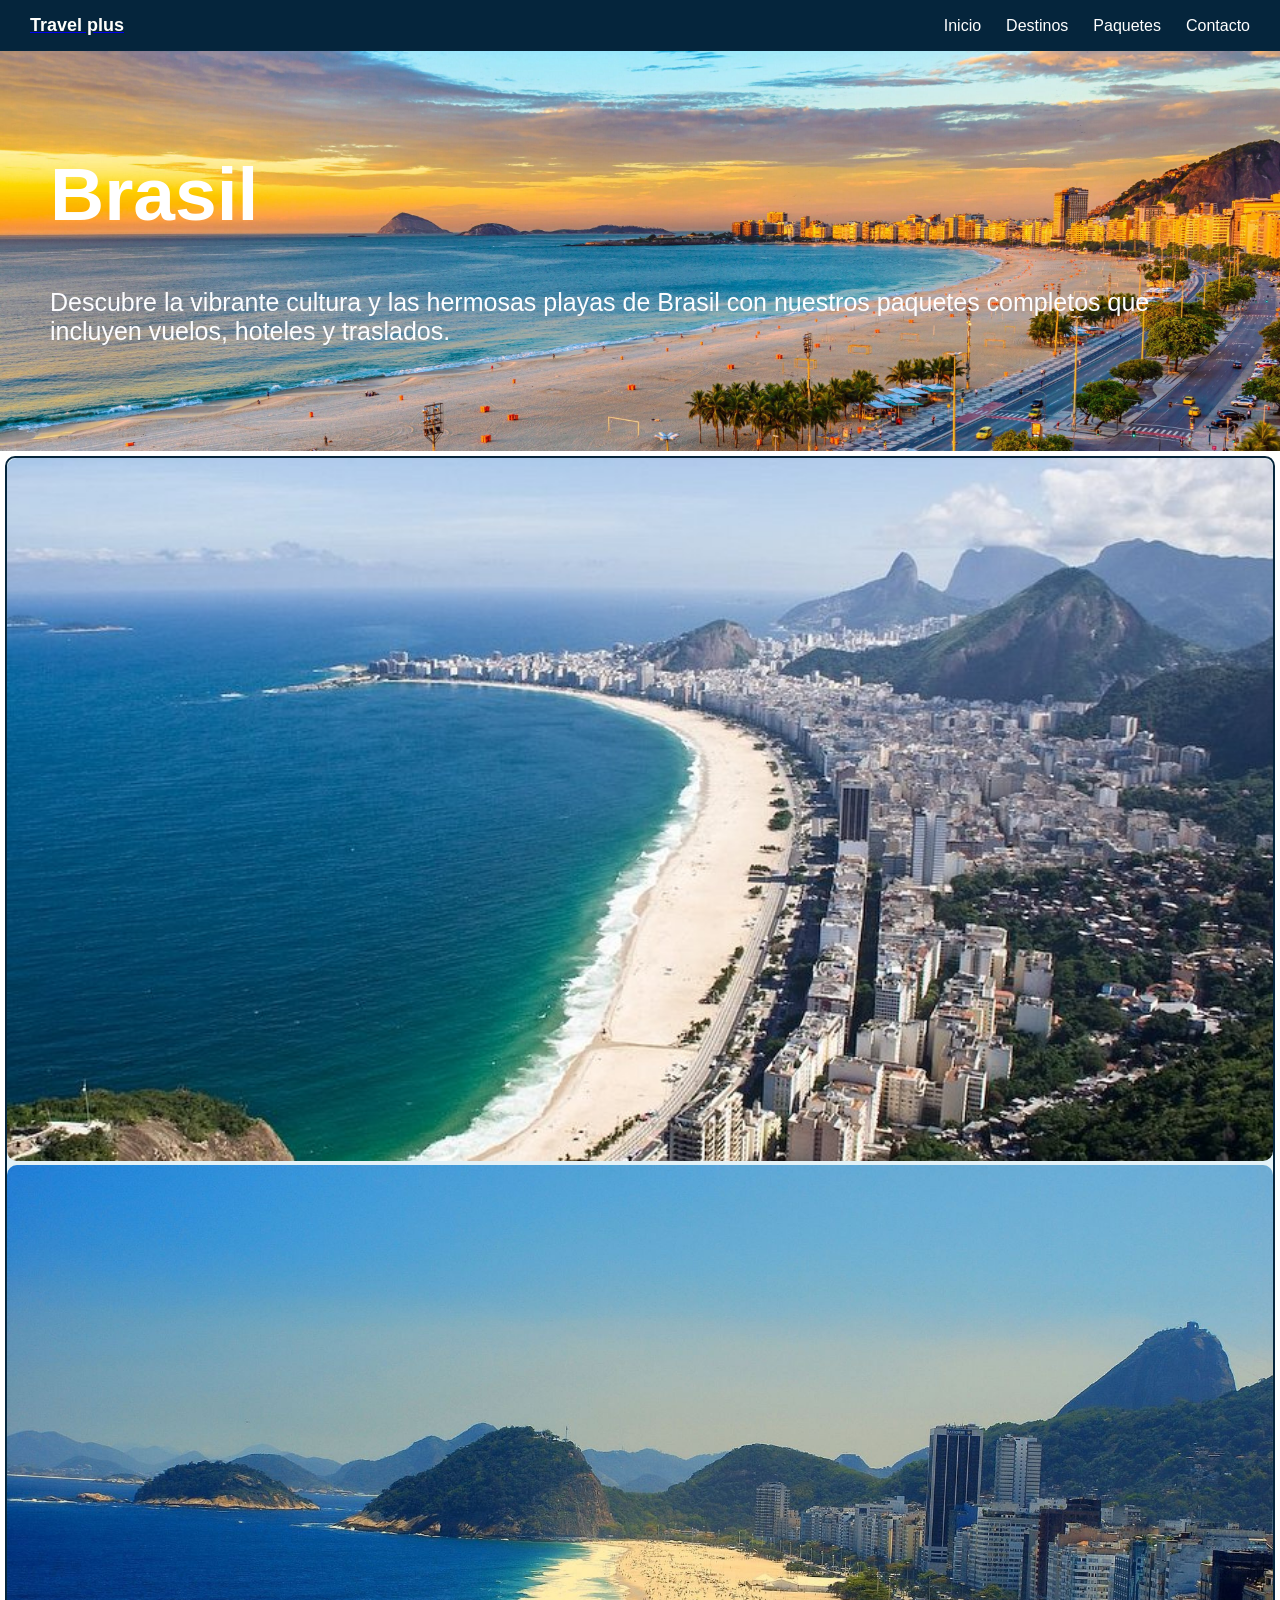
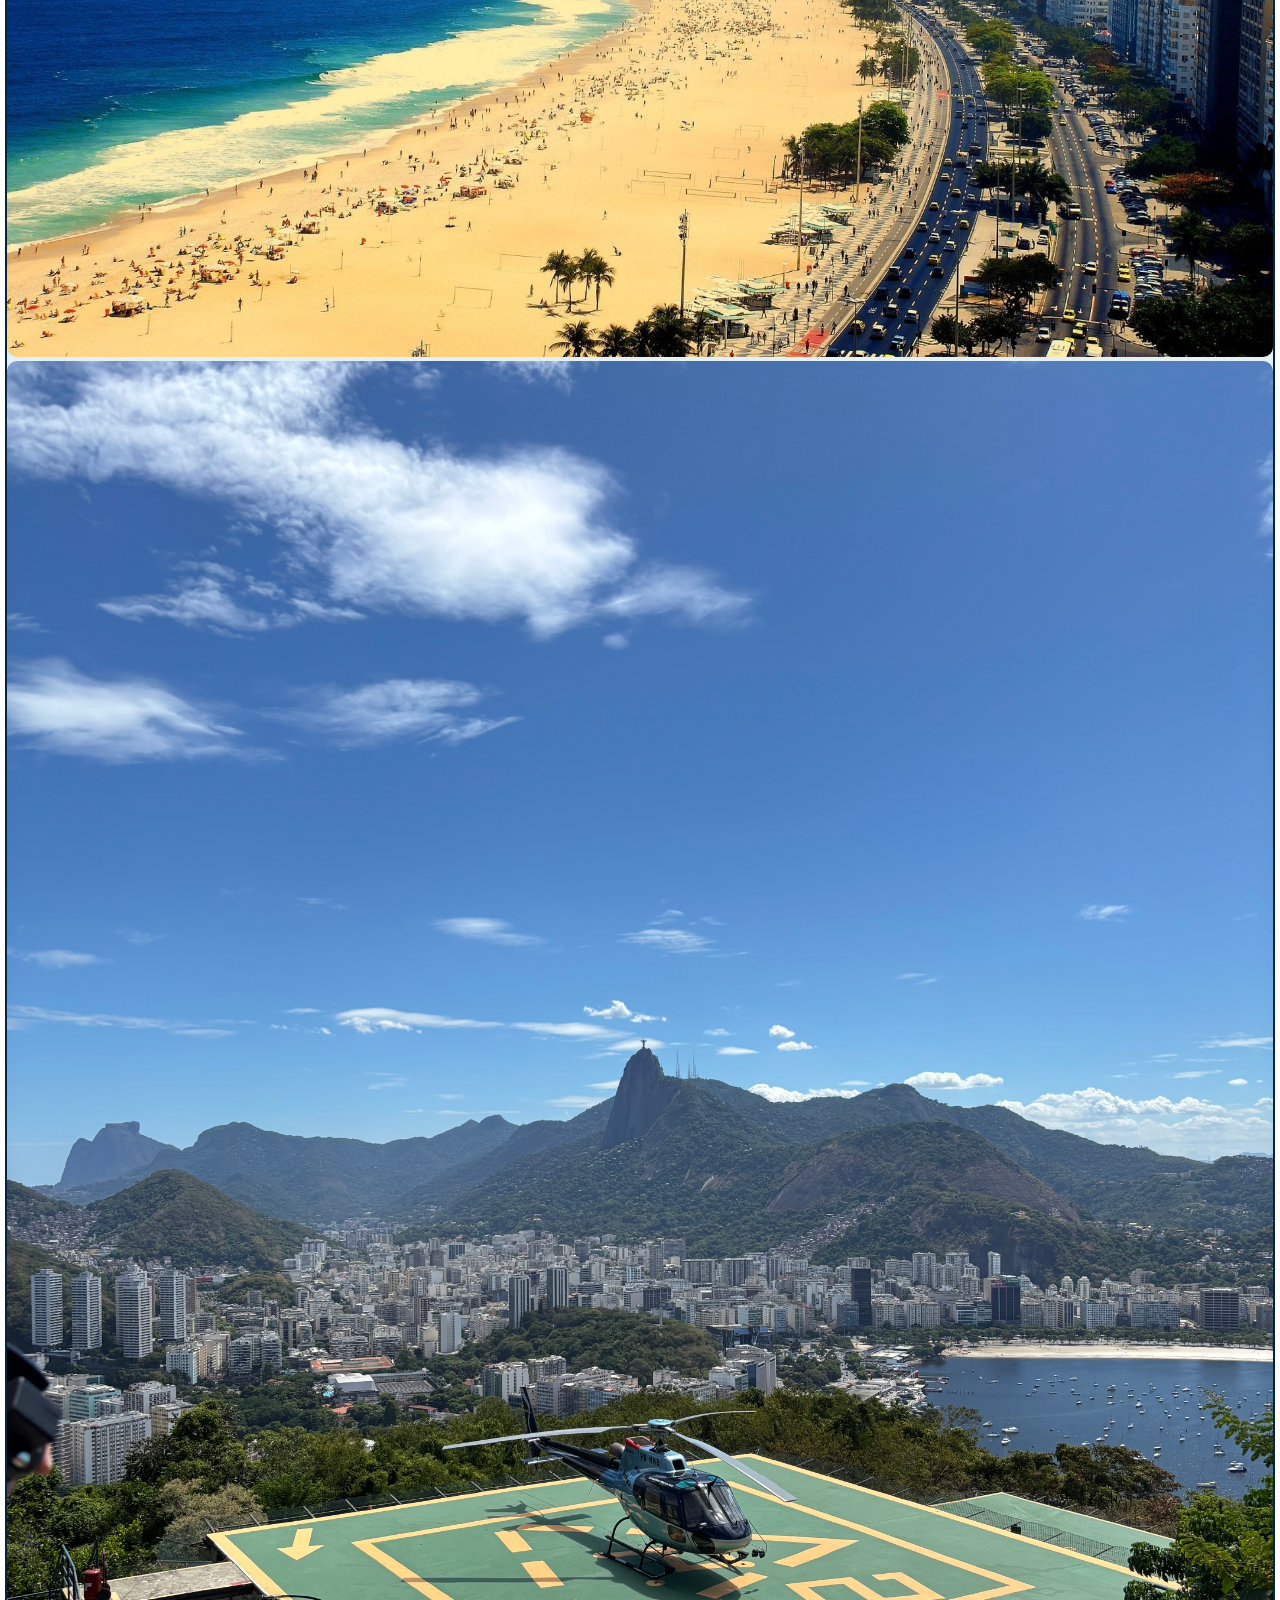
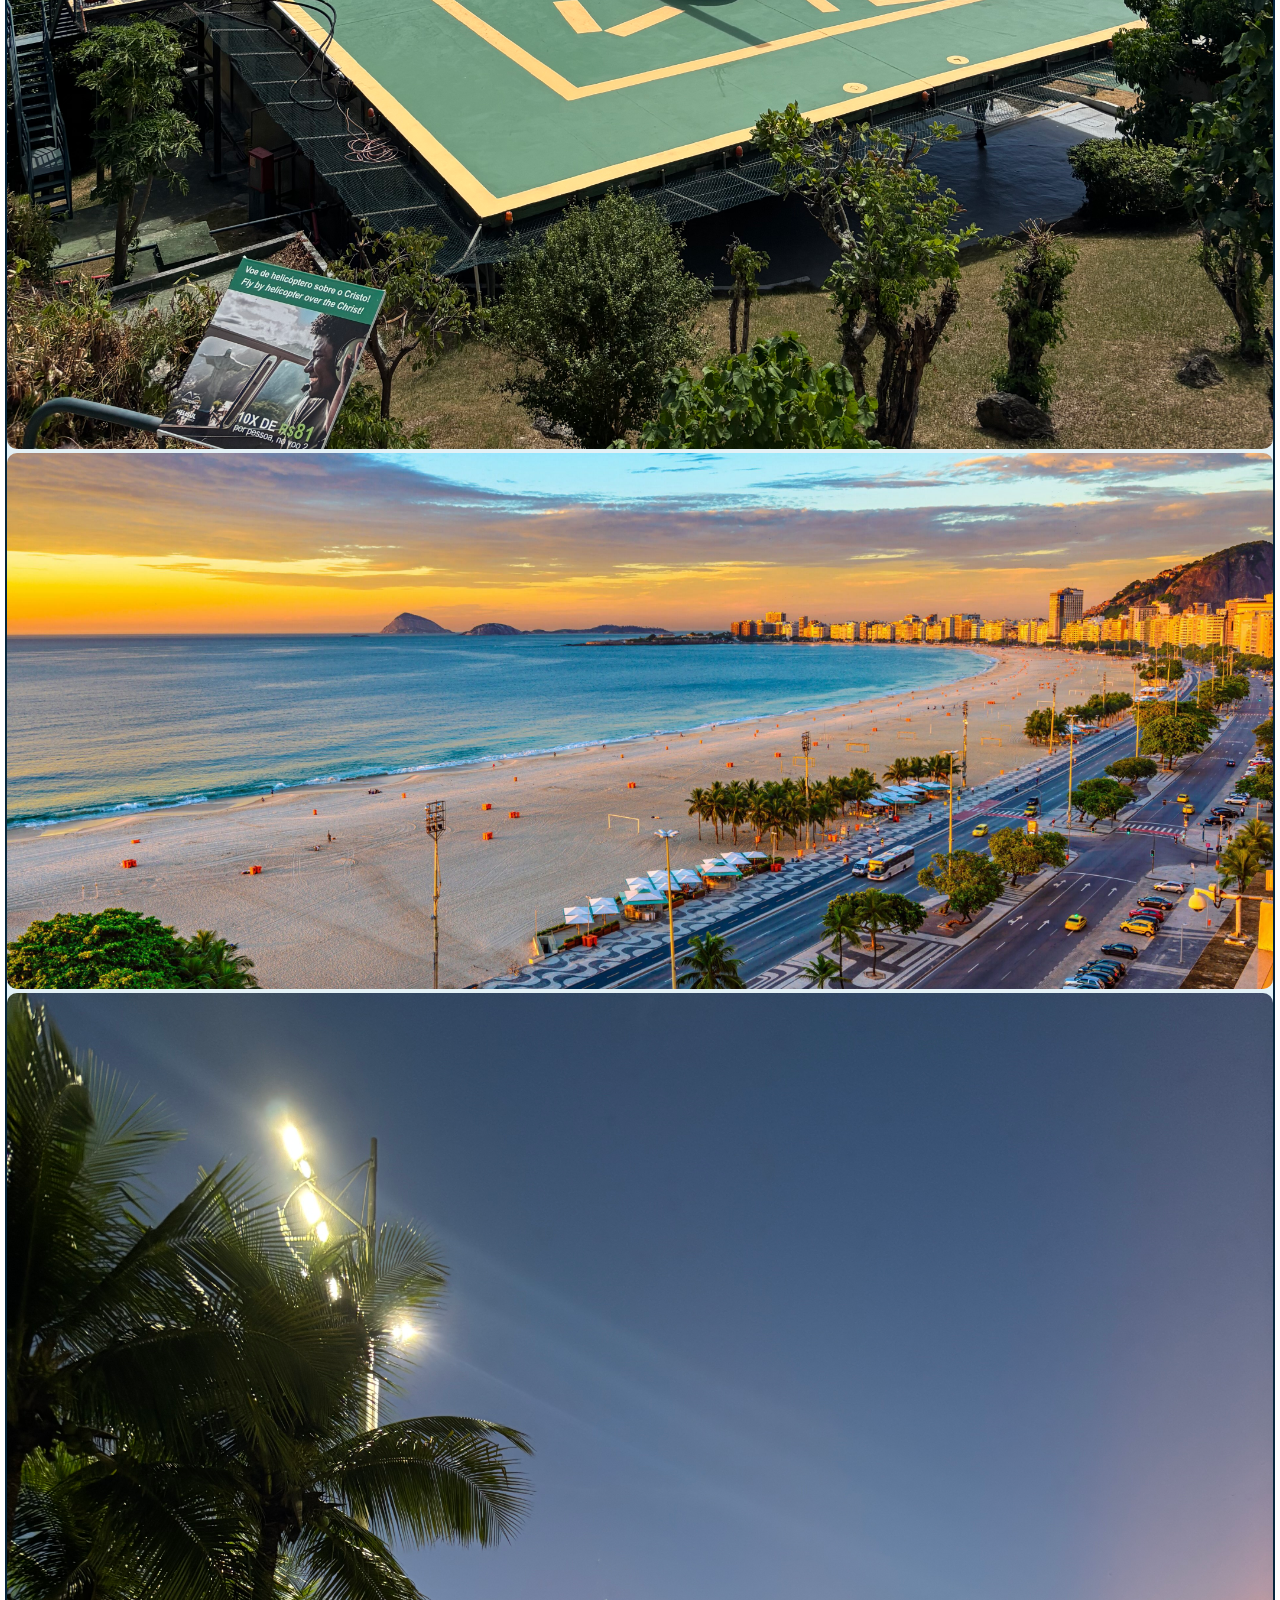
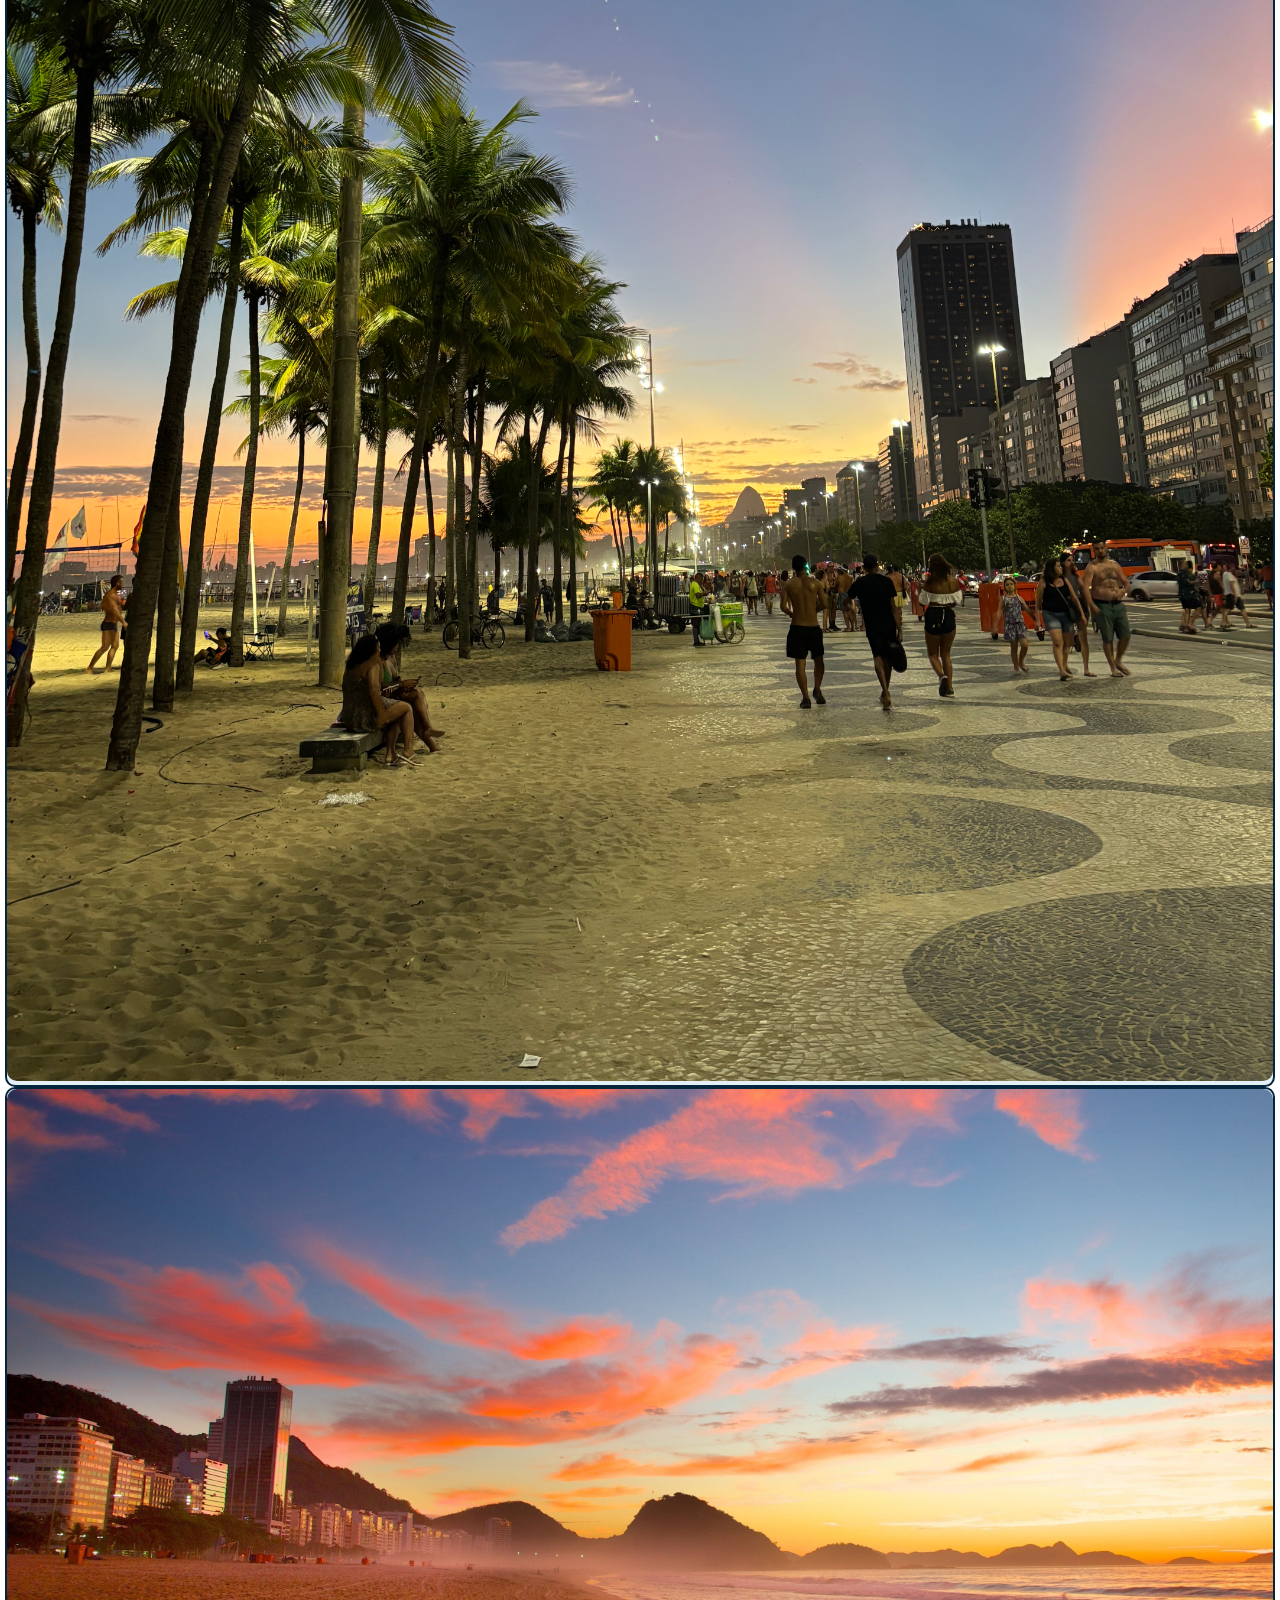
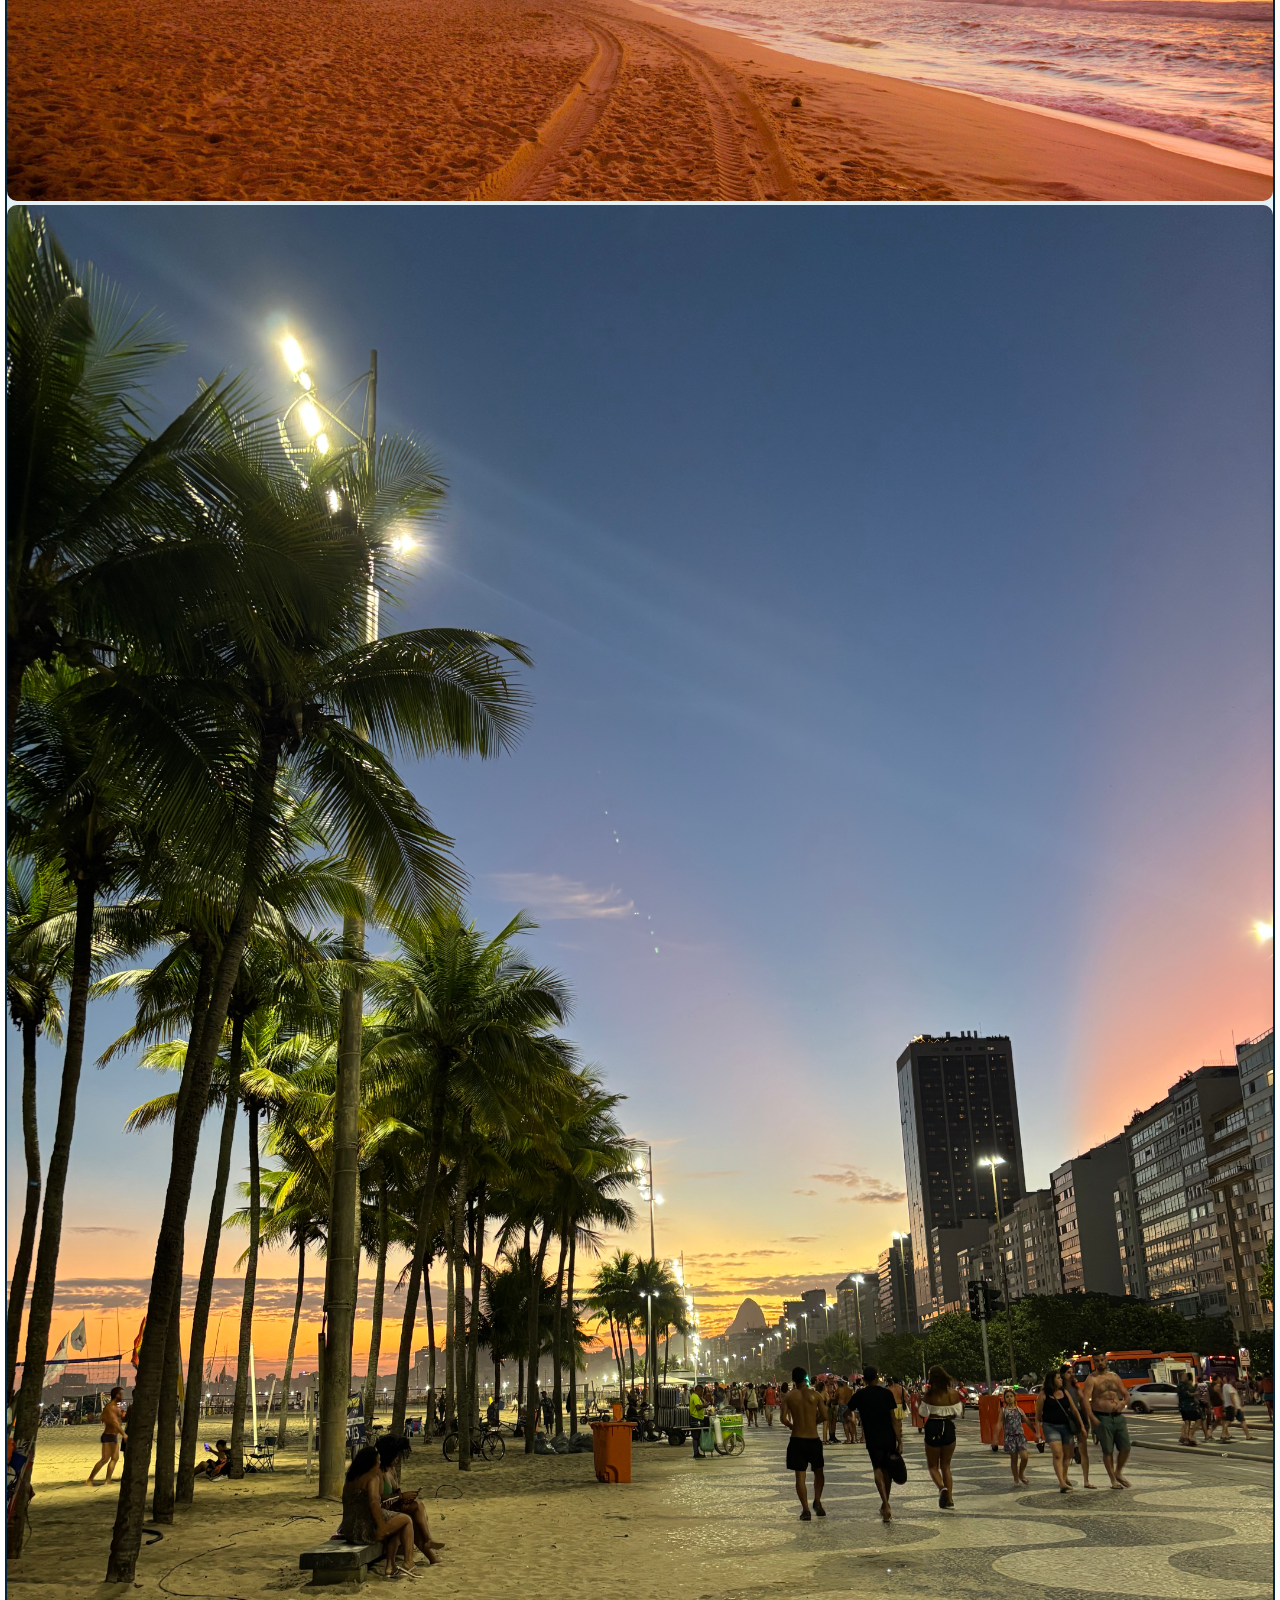
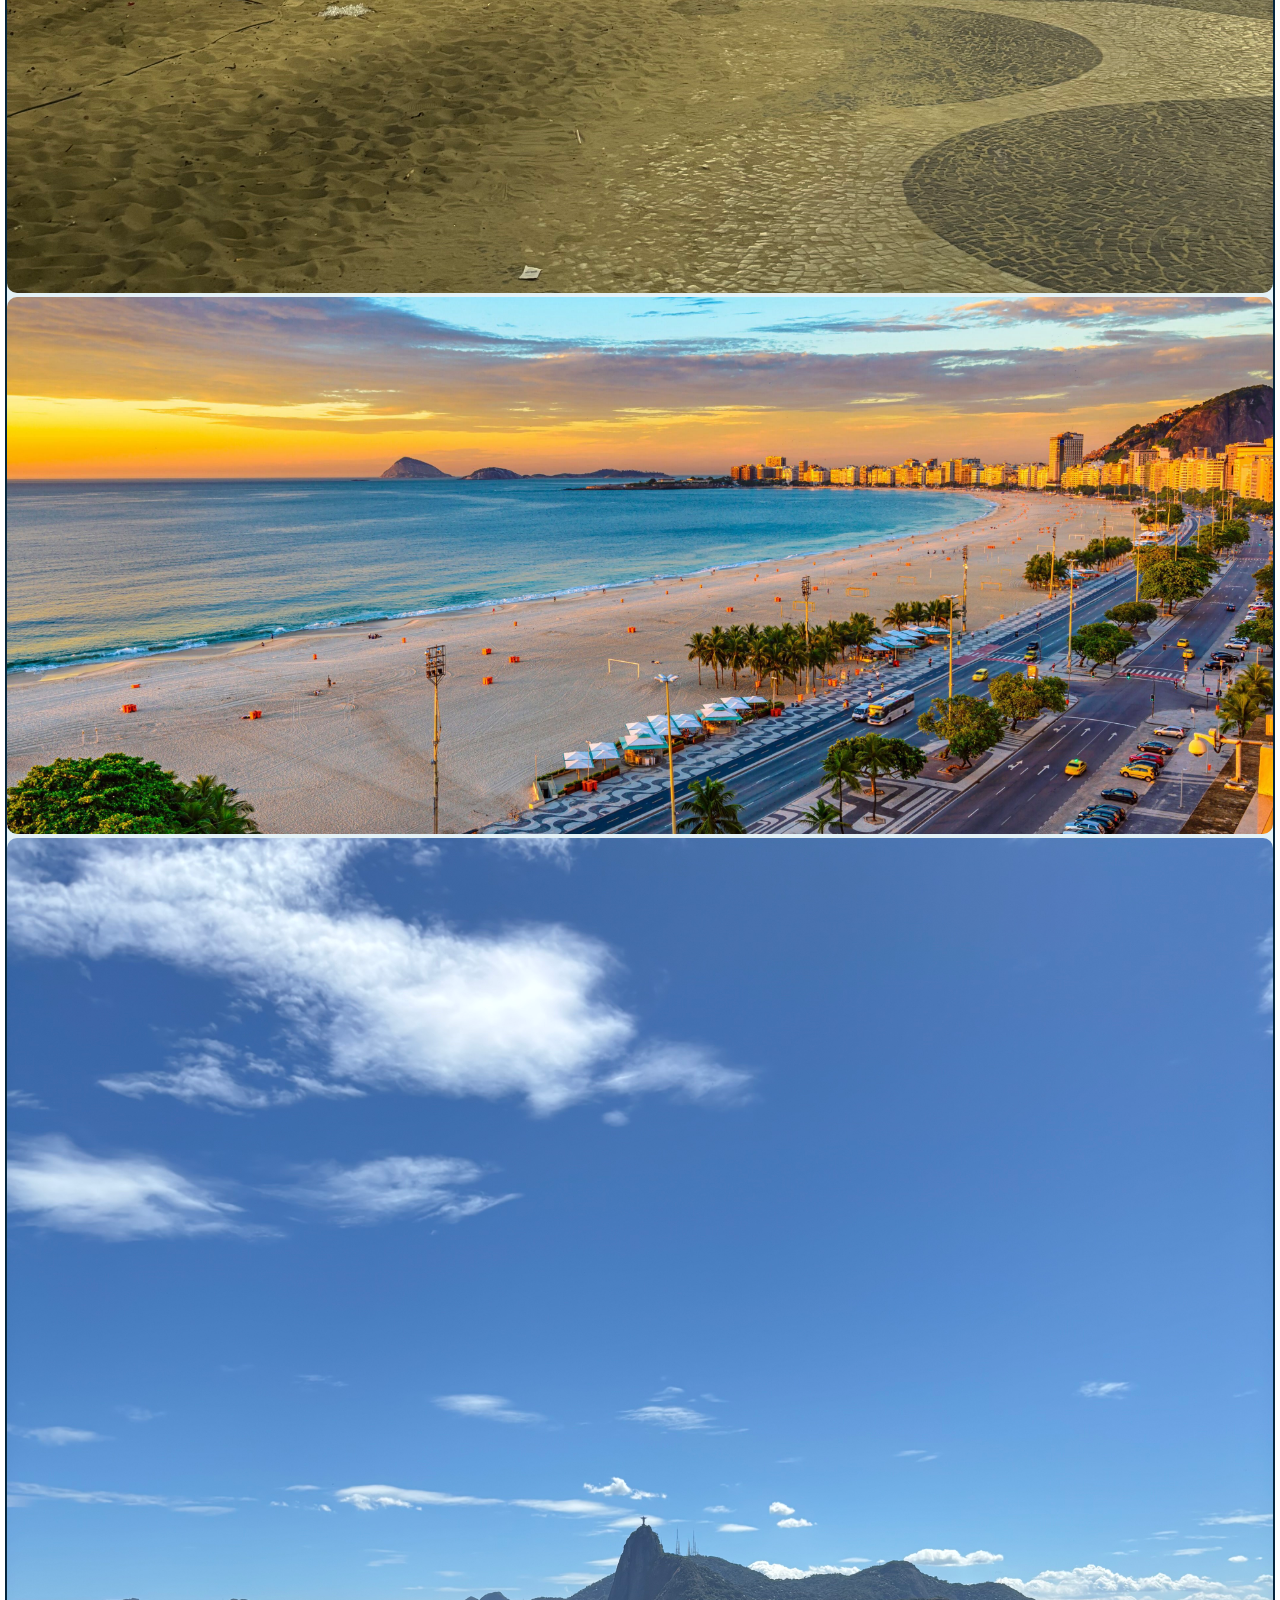
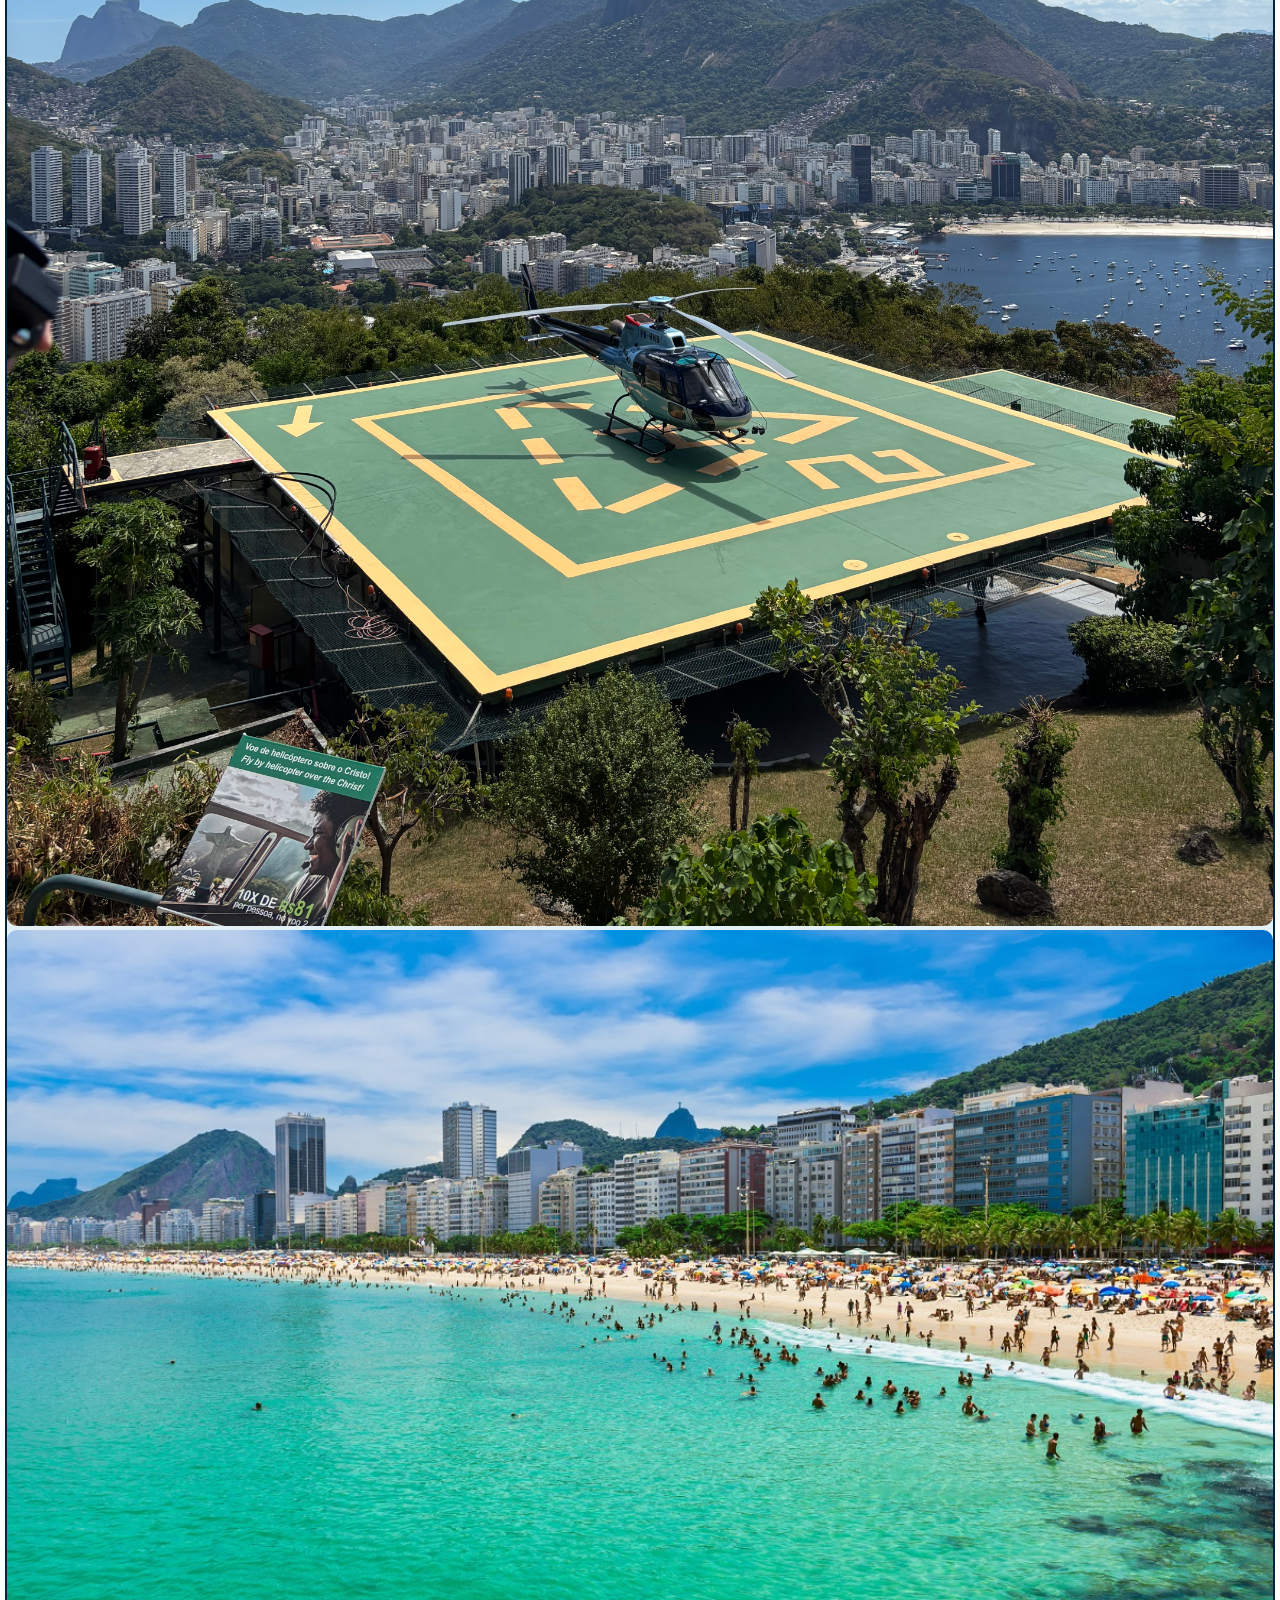
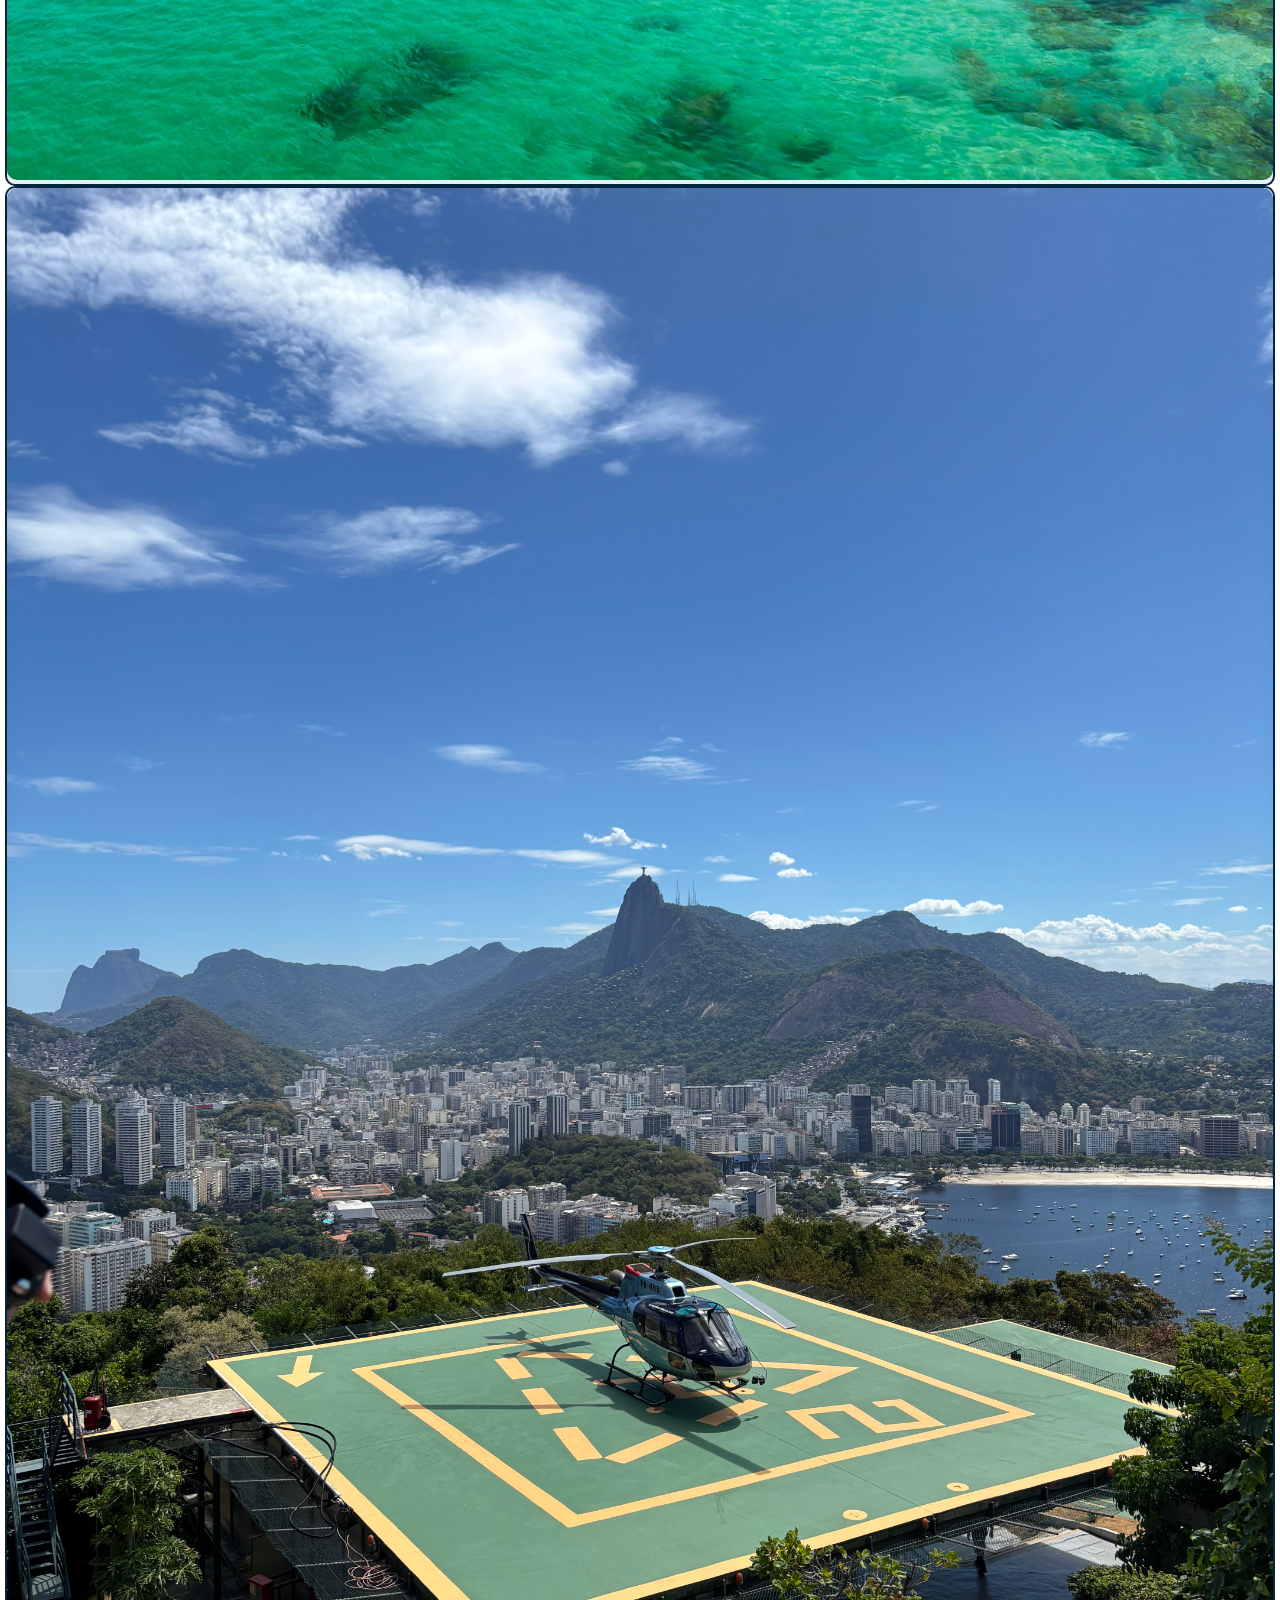
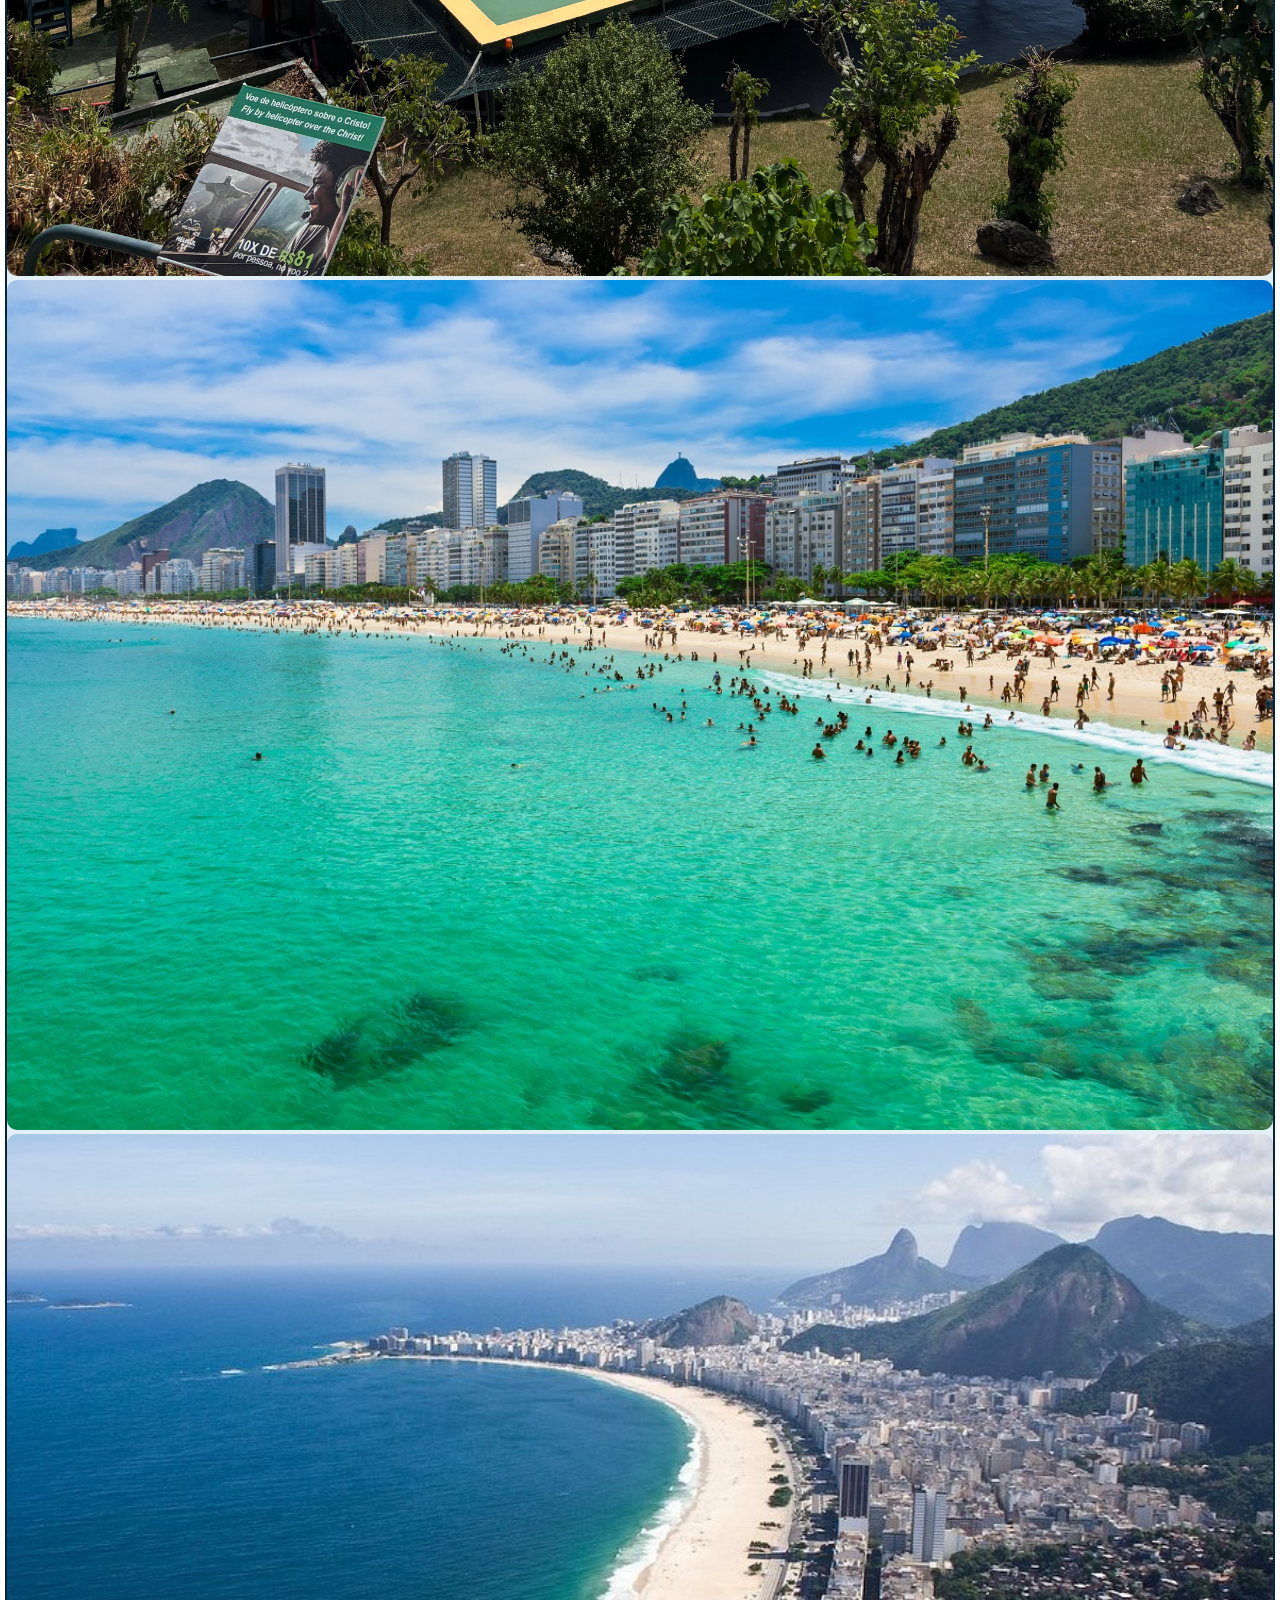
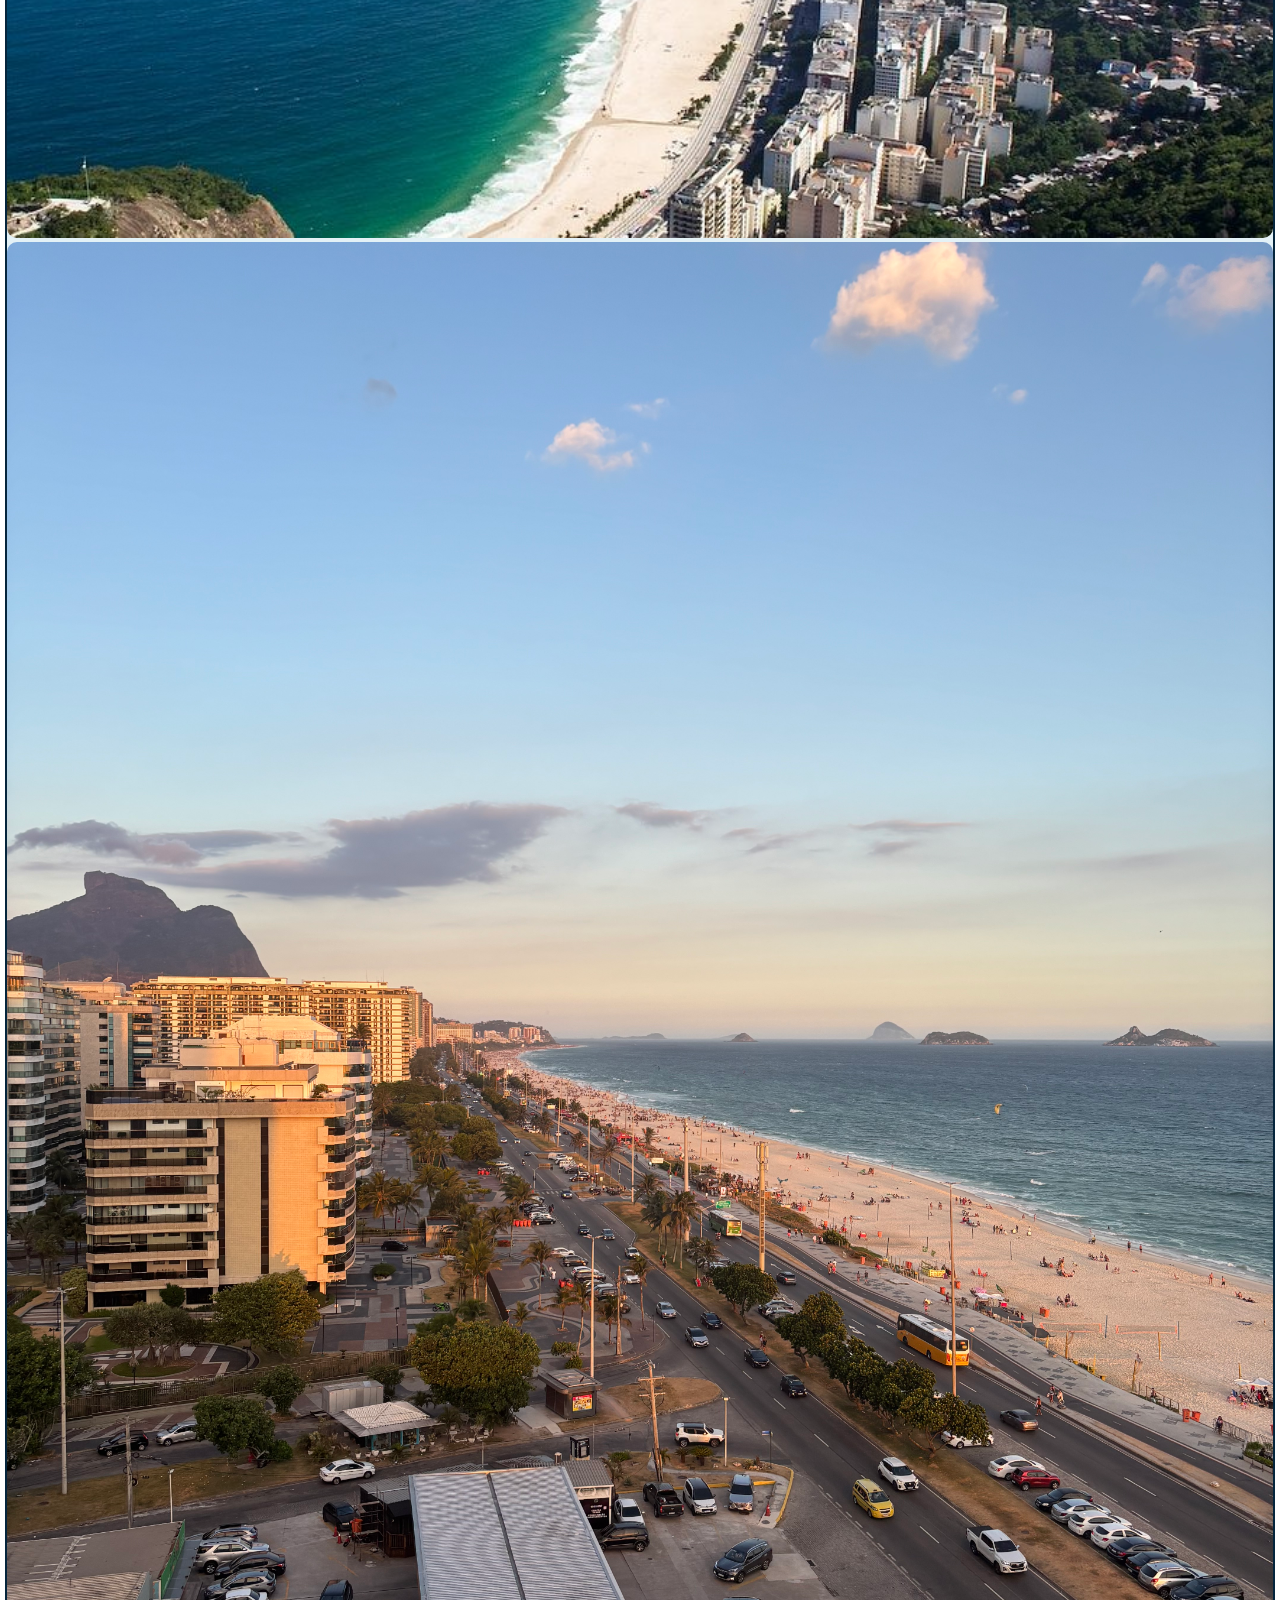
==== brasil.html @ 6fa5b87a "primer commit" ====
<!DOCTYPE html>
<html lang="es">
<head>
    <meta charset="UTF-8">
    <meta name="viewport" content="width=device-width, initial-scale=1.0">
    <title>Document</title>
    <link rel="stylesheet" href="estilos.css">
    <link rel="stylesheet" href="galeria.css">
</head>
<body>
    <nav>
        <a href="index.html">
            <div class="logo">Travel plus </div>
        </a>
        <div class="eso">
            <a href="index.html">Inicio</a>
            <a href="destinos.html">Destinos</a>
            <a href="">Paquetes</a>
            <a href="">Contacto</a>
        </div>  
    </nav>
    <div class="principal3">
        <h1 class="w">Brasil</h1>
        <p class="eslo">Descubre la vibrante cultura y las hermosas playas de Brasil con nuestros paquetes completos que incluyen vuelos, hoteles y traslados.</p>
    </div>
    <div class="contenedor">
        <div class="foto">
            <img src="brasil/copacabana1.jpg" alt="img 1">
            <img src="brasil/103540-beach-Brazil-Rio_de_Janeiro-Copacabana.jpg" alt="img 1">
            <img src="brasil/IMG_1512.jpeg" alt="img 1">
            <img src="brasil/copacabana3.jpg" alt="img 1">
            <img src="brasil/IMG_1596.jpeg" alt="img 1">
        </div>
        <div class="foto">
            <img src="brasil/copacabana4.jpg" alt="img 2">
            <img src="brasil/IMG_1596.jpeg" alt="img 2">
            <img src="brasil/copacabana3.jpg" alt="img 2">
            <img src="brasil/IMG_1512.jpeg" alt="img 2">
            <img src="brasil/Copacabana Beach.Dreamstime.jpg" alt="img 2">
        </div>
        <div class="foto">
            <img src="brasil/IMG_1512.jpeg" alt="img 3">
            <img src="brasil/Copacabana Beach.Dreamstime.jpg" alt="img 3">
            <img src="brasil/copacabana1.jpg" alt="img 3">
            <img src="brasil/IMG_2219.jpeg" alt="img 3">
            <img src="brasil/copacabana3.jpg" alt="img 3">
        </div>
        <div class="foto">
            <img src="brasil/Copacabana Beach.Dreamstime.jpg" alt="img 4">
            <img src="brasil/copacabana3.jpg" alt="img 4">
            <img src="brasil/IMG_2219.jpeg" alt="img 4">
            <img src="brasil/copacabana4.jpg" alt="img 4">
            <img src="brasil/IMG_2218.jpeg" alt="img 4">
        </div>
    </div>
    <div class="final2">
        <p class="fin">Te gustaría reservar ya tu nuevo paquete?</p>
        <button class="boton3">Reserva aca</button>
    </div>
</body>
</html>
---- estilos.css ----
* {

}

nav{
    background-color: #05253c;
    padding: 15px 30px;
    align-items: center;
    display: flex;
    justify-content: space-between;
}
.logo{

    color: #fffffc;
    font-weight: bold;
    font-size: 18px;
    font-family:'Gill Sans', 'Gill Sans MT', Calibri, 'Trebuchet MS', sans-serif;  
}
.eso{
    text-decoration: none;
    display: flex;
    flex-direction: row;
    justify-content: right;
    gap: 25px;
}
.eso a{
    font-family: 'Gill sans', 'gill snans mt', 'Gill Sans', 'Gill Sans MT', Calibri, 'Trebuchet MS', sans-serif;
    text-decoration: none;
    color: #ffffff;
}
.principal{
    background-color: #0E5A7E ;
    padding: 50px;

}
h1{
    font-family:'Gill Sans', 'Gill Sans MT', Calibri, 'Trebuchet MS', sans-serif;
    font-size: 75px;
    color: #ffffff;
    align-items: flex-start;  
    flex-direction: row;
    justify-content: left;
}
.eslo{
    font-size: 25px;
    color: #fdfdff;
    font-family:'Gill Sans', 'Gill Sans MT', Calibri, 'Trebuchet MS', sans-serif;
    padding-bottom: 20px;
}
.boton{

    background-color: #6262f6;
    color: #fffffc;
    border: 2px solid #FF7A59;
    padding: 10px 20px;
    font-size: 16px;
    cursor: pointer;
    margin-bottom: 10px;
    border-radius: 5px;
}
.busq{
    background-color: #05253c;
    padding: 20px 30px;
    border-radius: 10px;
}
input{
    padding: 10px;
    border: 2px solid #FF7A59;
    border-radius: 5px;
    width: 300px;
}

.submit{
    font-family: 'Gill Sans', 'Gill Sans MT', Calibri, 'Trebuchet MS', sans-serif;
    background-color: #FF7A59;
    color: #05253c;
    border: 2px solid #FF7A59;
    padding: 10px 10px;
    font-size: 18px;
    cursor: pointer;
    margin-top: 10px;
    border-radius: 5px;
}
h2{
    font-family:'Gill Sans', 'Gill Sans MT', Calibri, 'Trebuchet MS', sans-serif;
    font-size: 55px;
    color: #05253c;
    text-align: center;
} 
img{
    width: 350px;
    height: auto;
    border-radius: 10px;
}
.descripcion{
    font-family:'Gill Sans', 'Gill Sans MT', Calibri, 'Trebuchet MS', sans-serif;
    font-size: 18px;
    color: #020204;
}
.t{
    font-family:'Gill Sans', 'Gill Sans MT', Calibri, 'Trebuchet MS', sans-serif;
    font-size: 24px;
    color: #020204;
}
.destinos{
    display: flex;
    justify-content: center;
    gap: 50px;
    padding: 20px;
}
.destino{
    text-decoration: none;
    text-align: center;
    padding: 20px;
    border: 2px solid #65848f;
    width: 350px;
    border-radius: 12px;
    background-color: #E3F1F6;
    font-size: 40px;
    font-family:'Gill Sans', 'Gill Sans MT', Calibri, 'Trebuchet MS', sans-serif;
    display: inline-block;
    gap: 100px;

}
.destino a{
    text-decoration: none;
    color: #000000;
}
.elegir{
    color: #ffffff;
    background-color: #0E5A7E;
    padding: 50px;

}
.elegi{
    font-family:'Gill Sans', 'Gill Sans MT', Calibri, 'Trebuchet MS', sans-serif;
    font-size: 20px;
    color: #ffffff;
    text-align: center;
}
.h{
   
    color: #ffffff;
}
.info{
    background-color: 0;
}
.disney{
    margin-top: 20px;
    background-color: #000000;
    padding: 2px;
}
.dis{
    display: flex; 
  
}
.i{
    display: flex;
    padding: 20px;
    font-family:'Gill Sans', 'Gill Sans MT', Calibri, 'Trebuchet MS', sans-serif;
    font-size: 28px;
    color: #000000;
    text-decoration: none;
    align-items: flex-start;
    gap: 20px;
}
.desc{
    font-family:'Gill Sans', 'Gill Sans MT', Calibri, 'Trebuchet MS', sans-serif;
    font-size: 18px;
    color: #020204;
    padding-left: 20px;
}
.esl{
    font-family:'Gill Sans', 'Gill Sans MT', Calibri, 'Trebuchet MS', sans-serif;
    font-size: 25px;
    color: #ffffff;
   
}
.principal2{
    background-image: url('disney/fondo\ de\ d.jpg');
    height: 550px;
    background-size: cover;
    background-color: #a3b8f2;
    padding: 50px;
}
.final{
    background-color: #001347;
    padding: 50px;
}
.fin{
    font-family:'Gill Sans', 'Gill Sans MT', Calibri, 'Trebuchet MS', sans-serif;
    font-size: 25px;
    color: #ffffff;
    text-align: center;
}
.boton2{
    background-color: #0000e6;
    color: #fffffc;
    border: 2px solid #0a0045;
    padding: 10px 20px;
    font-size: 16px;
    cursor: pointer;
    margin-bottom: 10px;
    border-radius: 5px;
    justify-content: center;
    align-items: center;
    display: block;
    margin: 0 auto; 
}
.principal3{
    background-image: url('brasil/copacabana3.jpg');
    height: 400px;
    background-size: cover;
    padding: 50px;
}
.final2{
    background-color: #f89500;
    padding: 50px;
}
.boton3{
    background-color: #ffb84d;
    color: #fffffc;
    border: 2px solid #e68a00;
    padding: 10px 20px;
    font-size: 16px;
    cursor: pointer;
    margin-bottom: 10px;
    border-radius: 5px;
    justify-content: center;
    align-items: center;
    display: block;
    margin: 0 auto; 
}
.principal4{
    background-image: url('miami/miami5.jpg');
    height: 400px;
    background-size: cover;

    padding: 50px;
}
.final3{
    background-color: #f3c3ff;
    padding: 50px;
}
.fin3{
    font-family:'Gill Sans', 'Gill Sans MT', Calibri, 'Trebuchet MS', sans-serif;
    font-size: 25px;
    color: #ffffff;
    text-align: center;
}
.boton4{
    background-color: #ffb3ff;
    color: #fffffc;
    border: 2px solid #fc51fc;
    padding: 10px 20px;
    font-size: 16px;
    cursor: pointer;
    margin-bottom: 10px;
    border-radius: 5px;
    justify-content: center;
    align-items: center;
    display: block;
    margin: 0 auto; 
}

/*titulo*/
.res{
    background-color: #0E5A7E;
}
.tit{
    font-weight: 600;
    font-size: 60px;
    padding: 30px;
    padding-bottom: 10px;
    font-family: 'Gill Sans', 'Gill Sans MT', Calibri, 'Trebuchet MS', sans-serif;
    
    color: #ffffff;

}
.rese{
    font-size: 25px;
    font-size: 40px;
    padding-bottom: 12px;
}
.formulario{
    display: flex;
    flex-direction: column;
    align-items: center;
    gap: 15px;
}
.select{
    padding: 40px;
    border: 2px solid #000000;
    border-radius: 5px;
    width: 300px;
}
label{
    font-family:'Gill Sans', 'Gill Sans MT', Calibri, 'Trebuchet MS', sans-serif;
    font-size: 18px;
    color: #020204;
}
.boton5{
    background-color: #ffffff;
    color: #000000;
    border: 2px solid #000000;
    padding: 10px 20px;
    font-size: 16px;
    cursor: pointer;
    margin-bottom: 10px;
    border-radius: 5px;
} 
.reserva{
    width: 100%;
    background-color: #E3F1F6;
    justify-content: center;
    margin: 40px;
    width: 650px;
    padding: 50px;
    display: flex;
    border: #05253c 2px solid;
    border-radius: 40px;
}
.fts{
    padding-top: 30px;
    display: flex;
    flex-direction: column;
    padding-left: 50px;
    align-items: flex-start;
    gap: 20px;
}
.cont{
    padding-top: 30px;
    gap: 20px;
    display: flex;
    align-items: flex-start;
    justify-content: center;
}
.ft{
    width: 350px;
    height: auto;
    border-radius: 10px;
}
.coso{
    padding: 10px;
    border: 2px solid #000000;
    border-radius: 5px;
    width: 300px;
}
.cos{
    padding: 10px;
    border: 2px solid #000000;
    border-radius: 5px;
    width: 300px;
}
label{
    color: #05253c;
    font-family: 'Trebuchet MS', 'Lucida Sans Unicode', 'Lucida Grande', 'Lucida Sans', Arial, sans-serif;
}
.campo{
    flex: 1;
    display: flex;
    flex-direction: column;
}
.foto{
    font-family: 'Gill Sans', 'Gill Sans MT', Calibri, 'Trebuchet MS', sans-serif;
    text-align: center;
    border-radius: 10px;
    border: #05253c 2px solid;
    background-color: #E3F1F6;
}
.re{
    margin: 0%;
    padding-left: 30px;
    font-size: 30px;
    font-family: 'Gill Sans', 'Gill Sans MT', Calibri, 'Trebuchet MS', sans-serif;
    color: white;
    padding-bottom: 30px;
}
.fot{

}
---- galeria.css ----
*{
    box-sizing: border-box;
}
body{
    margin: 0;
    padding: 0;
}
img{
    width: 100%;
}
.contenedor{
    display: flex;
    padding: 5px;
    flex-wrap: wrap;
}
.fotoo{
    flex: 25%;
    padding: 5px;
}
.fotoo img{
    margin-top: 5px;
}
@media (max-width: 800px){
    .foto{
        flex: 50%;
    }
}
@media (max-width: 600px){
    .foto{
        flex: 100%;
    }
}
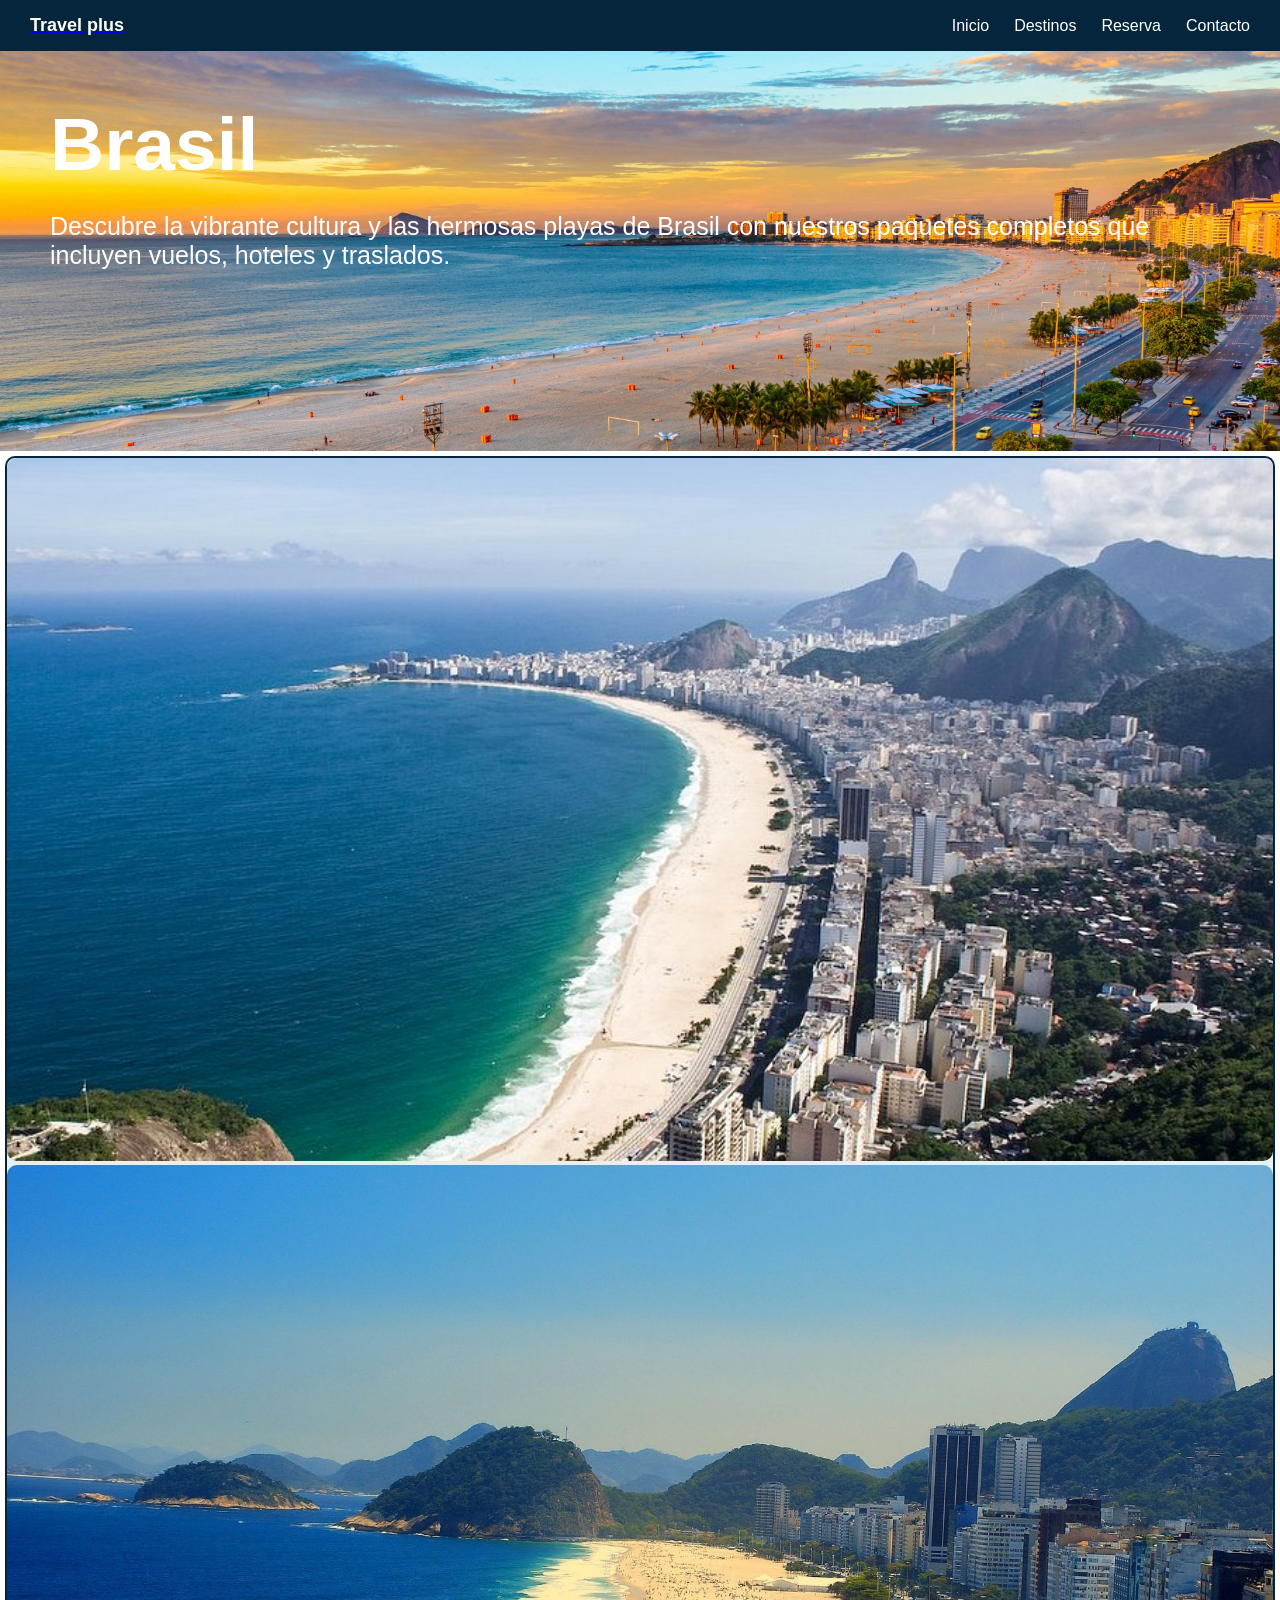
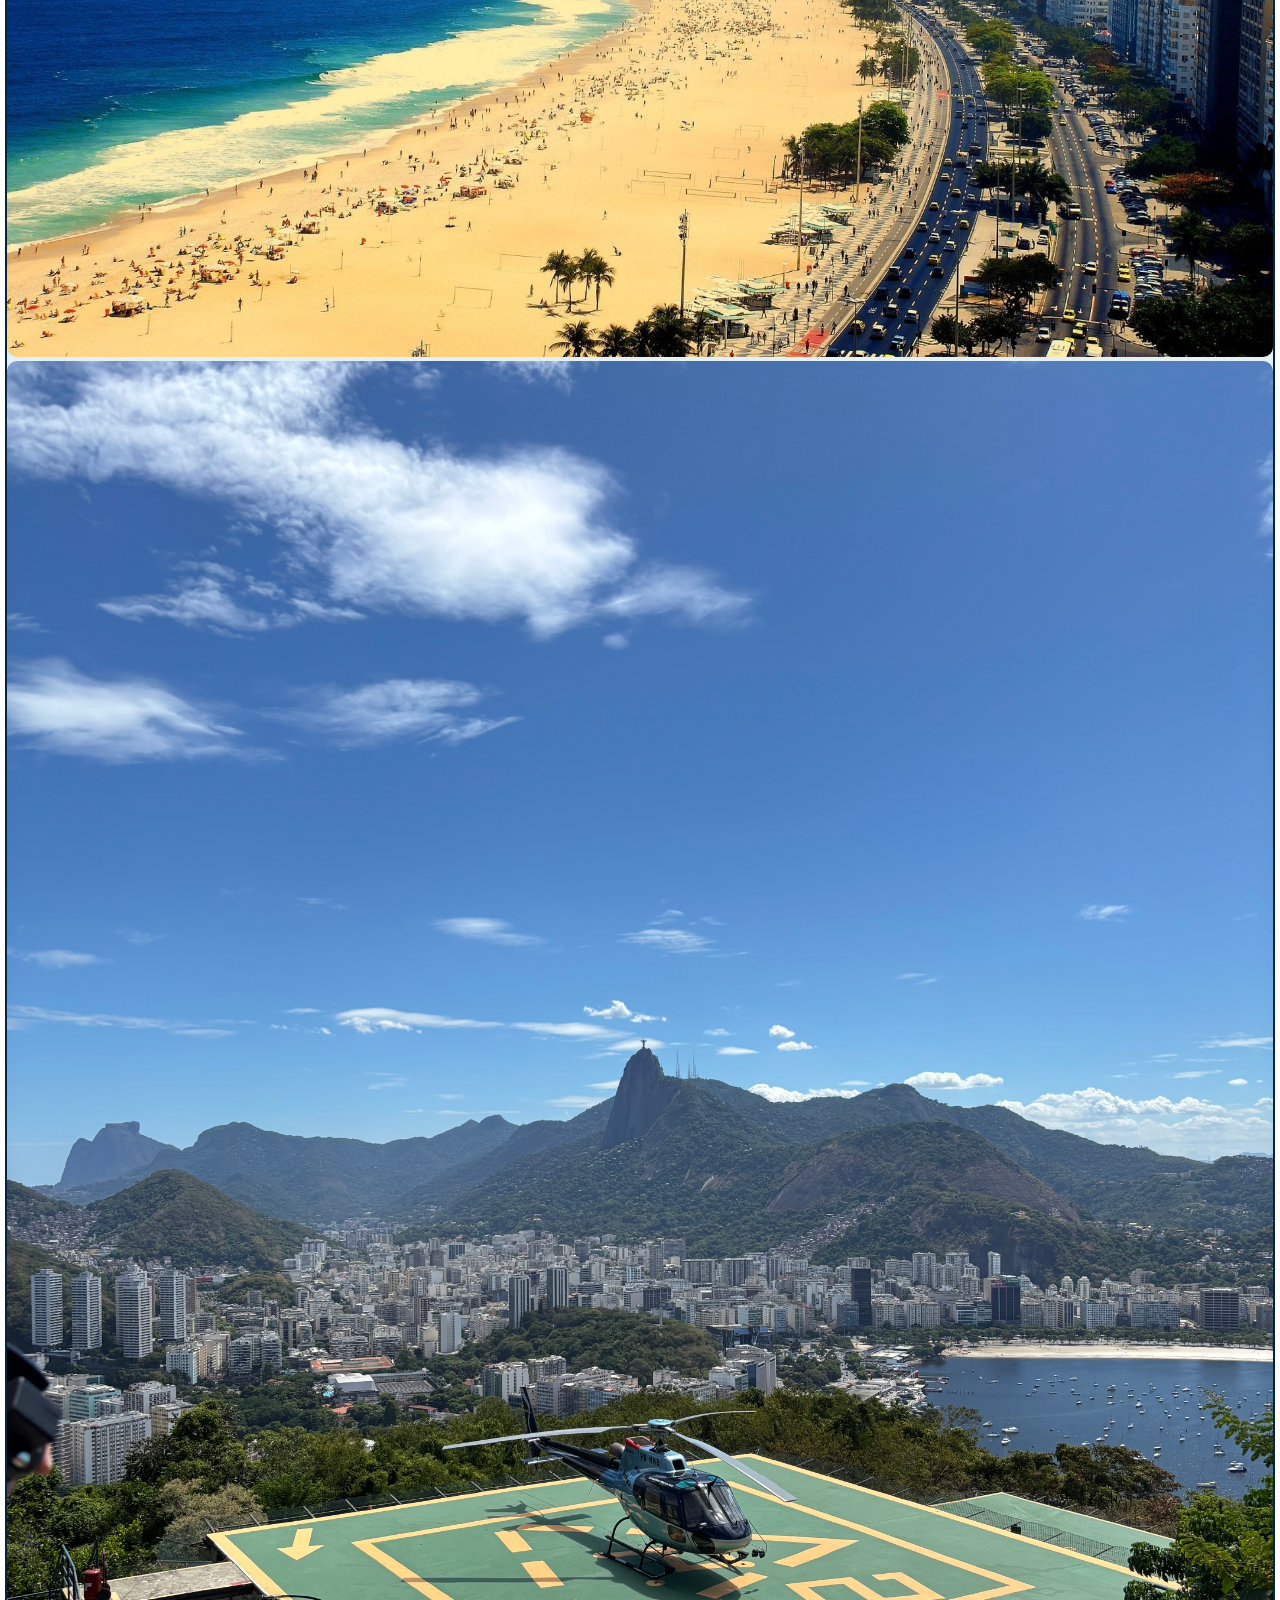
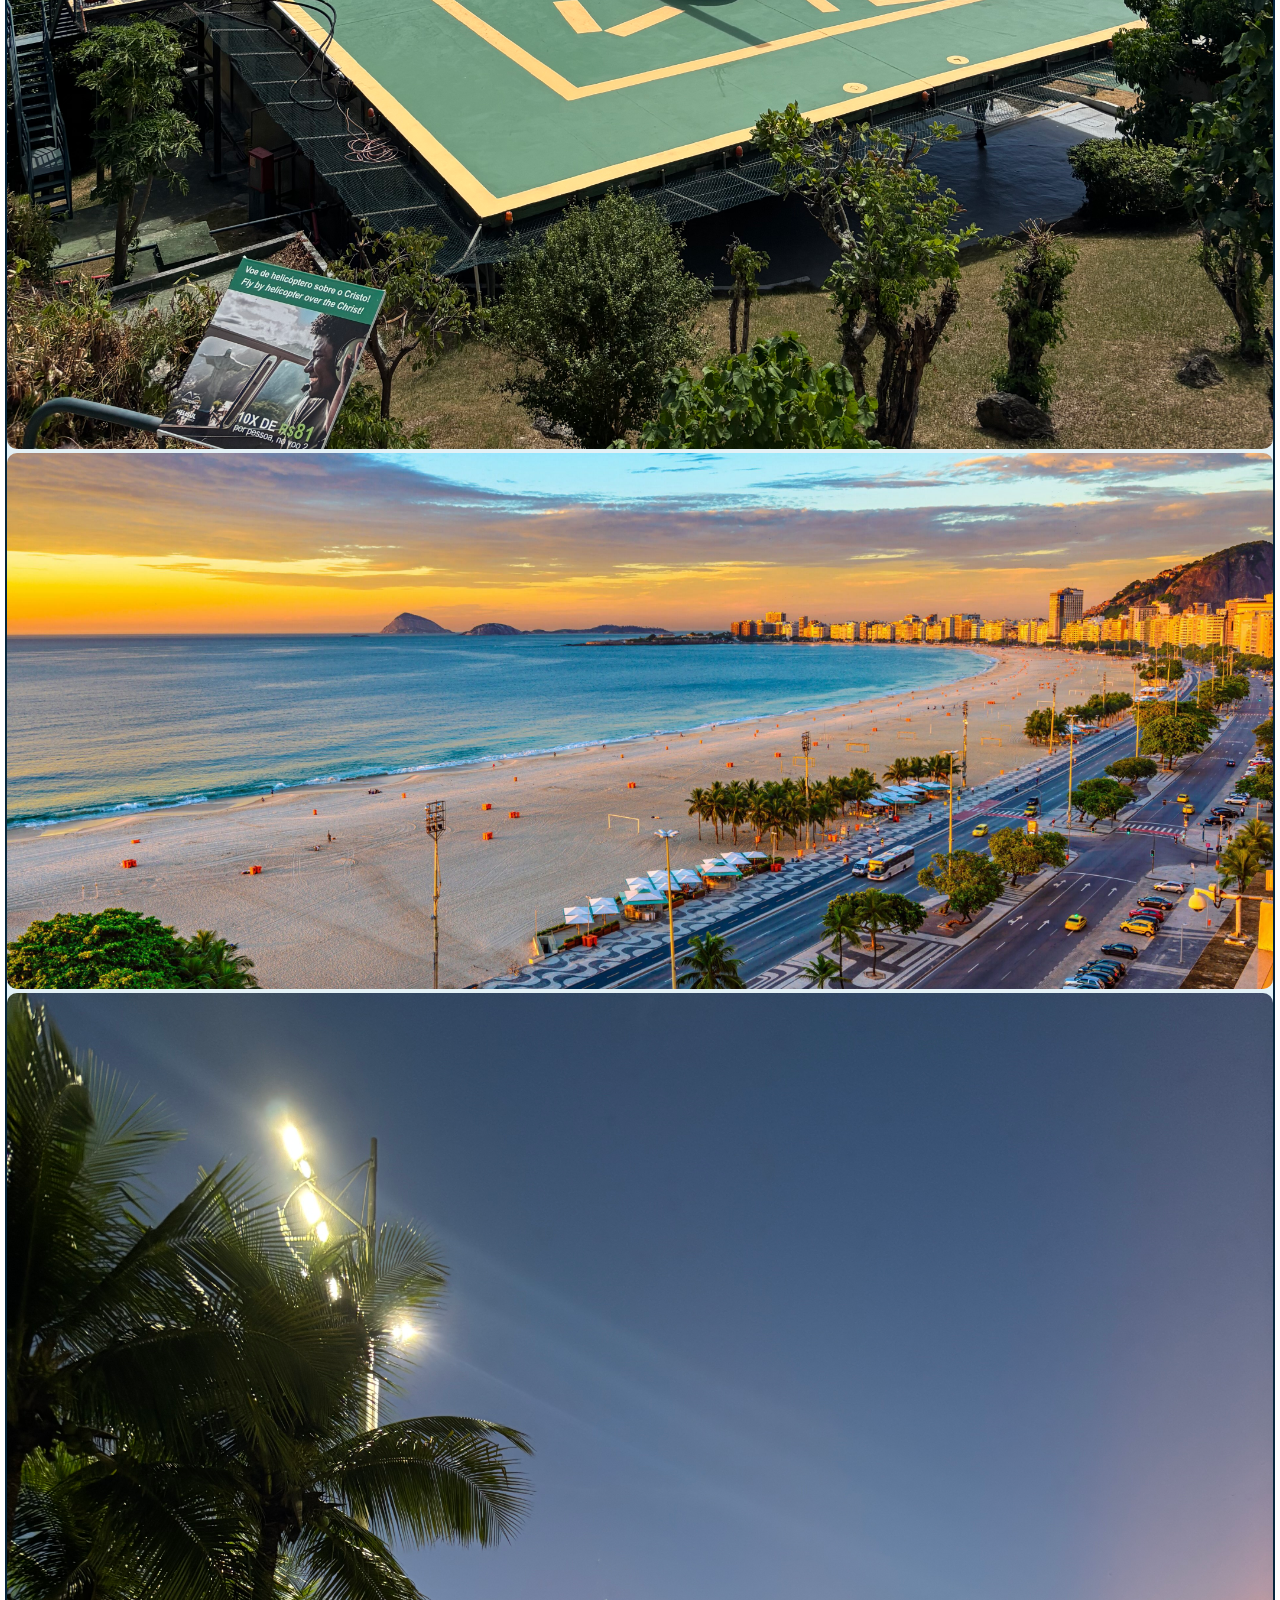
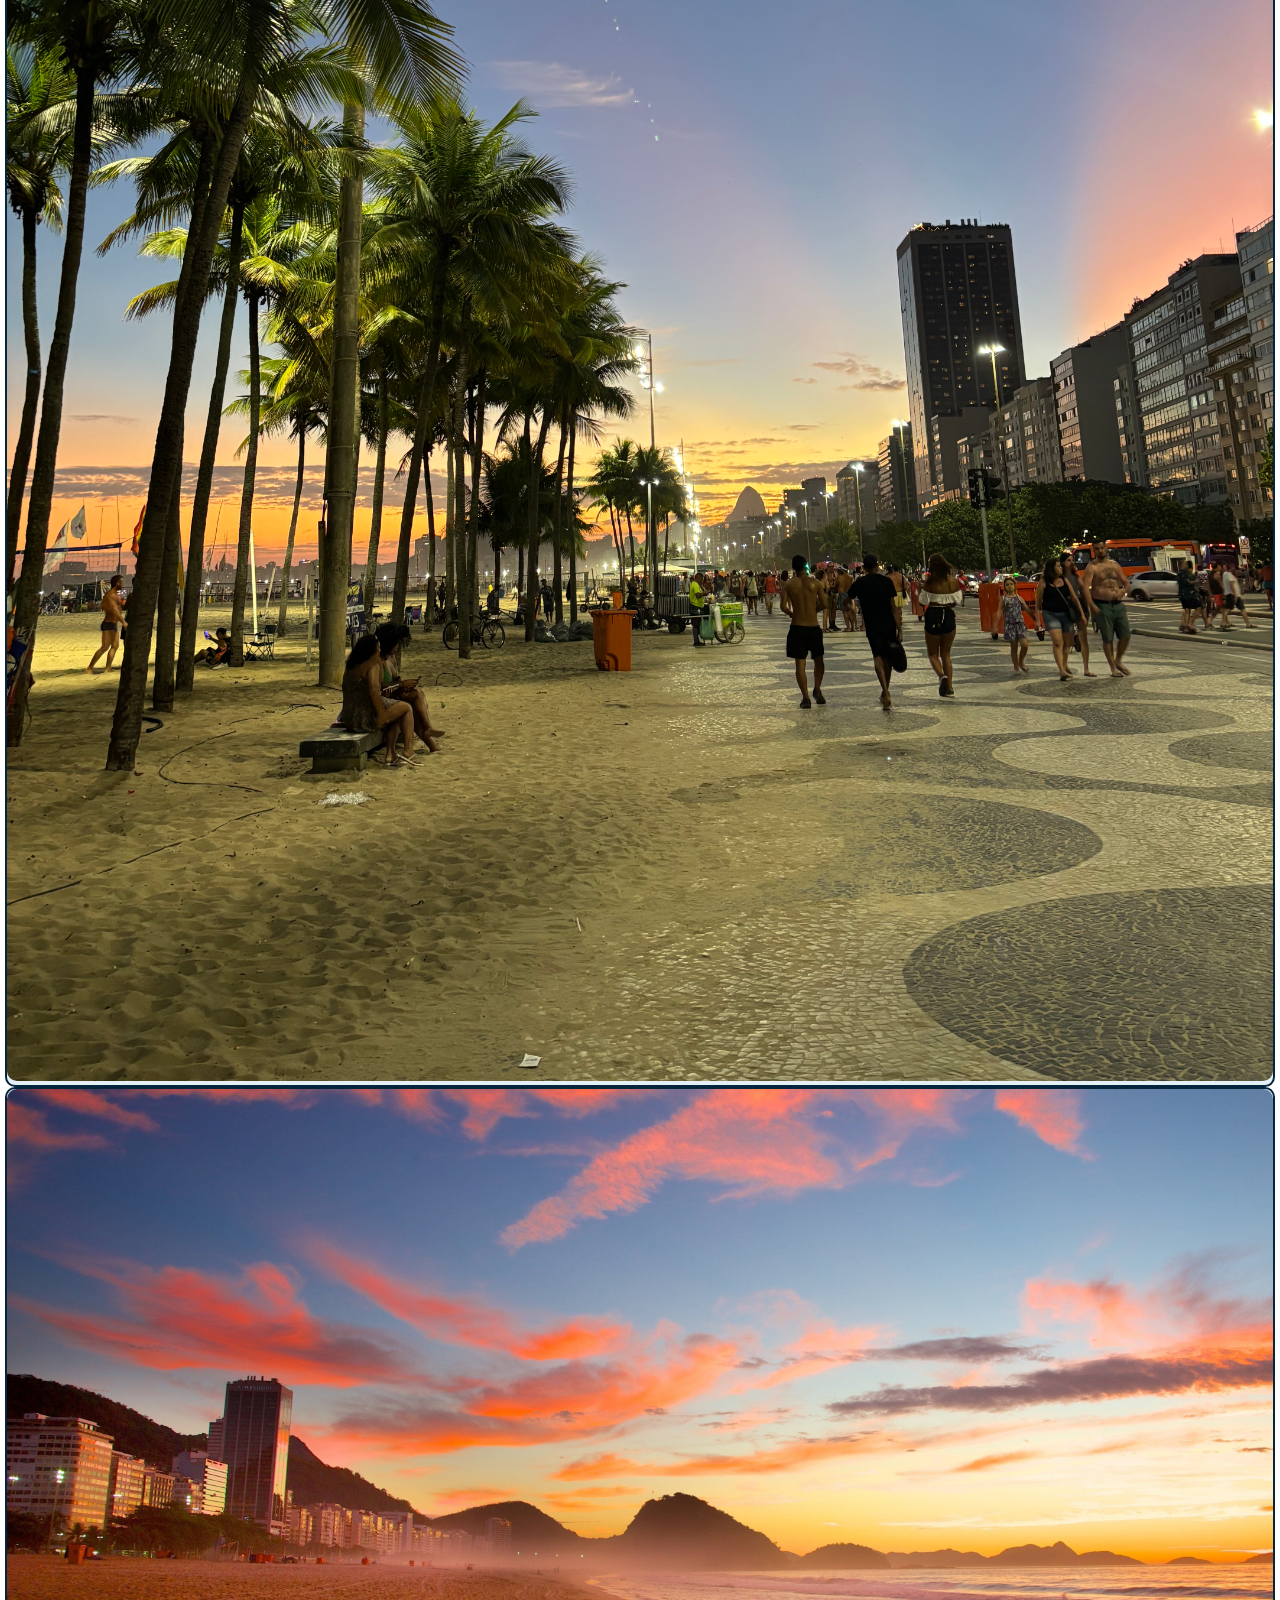
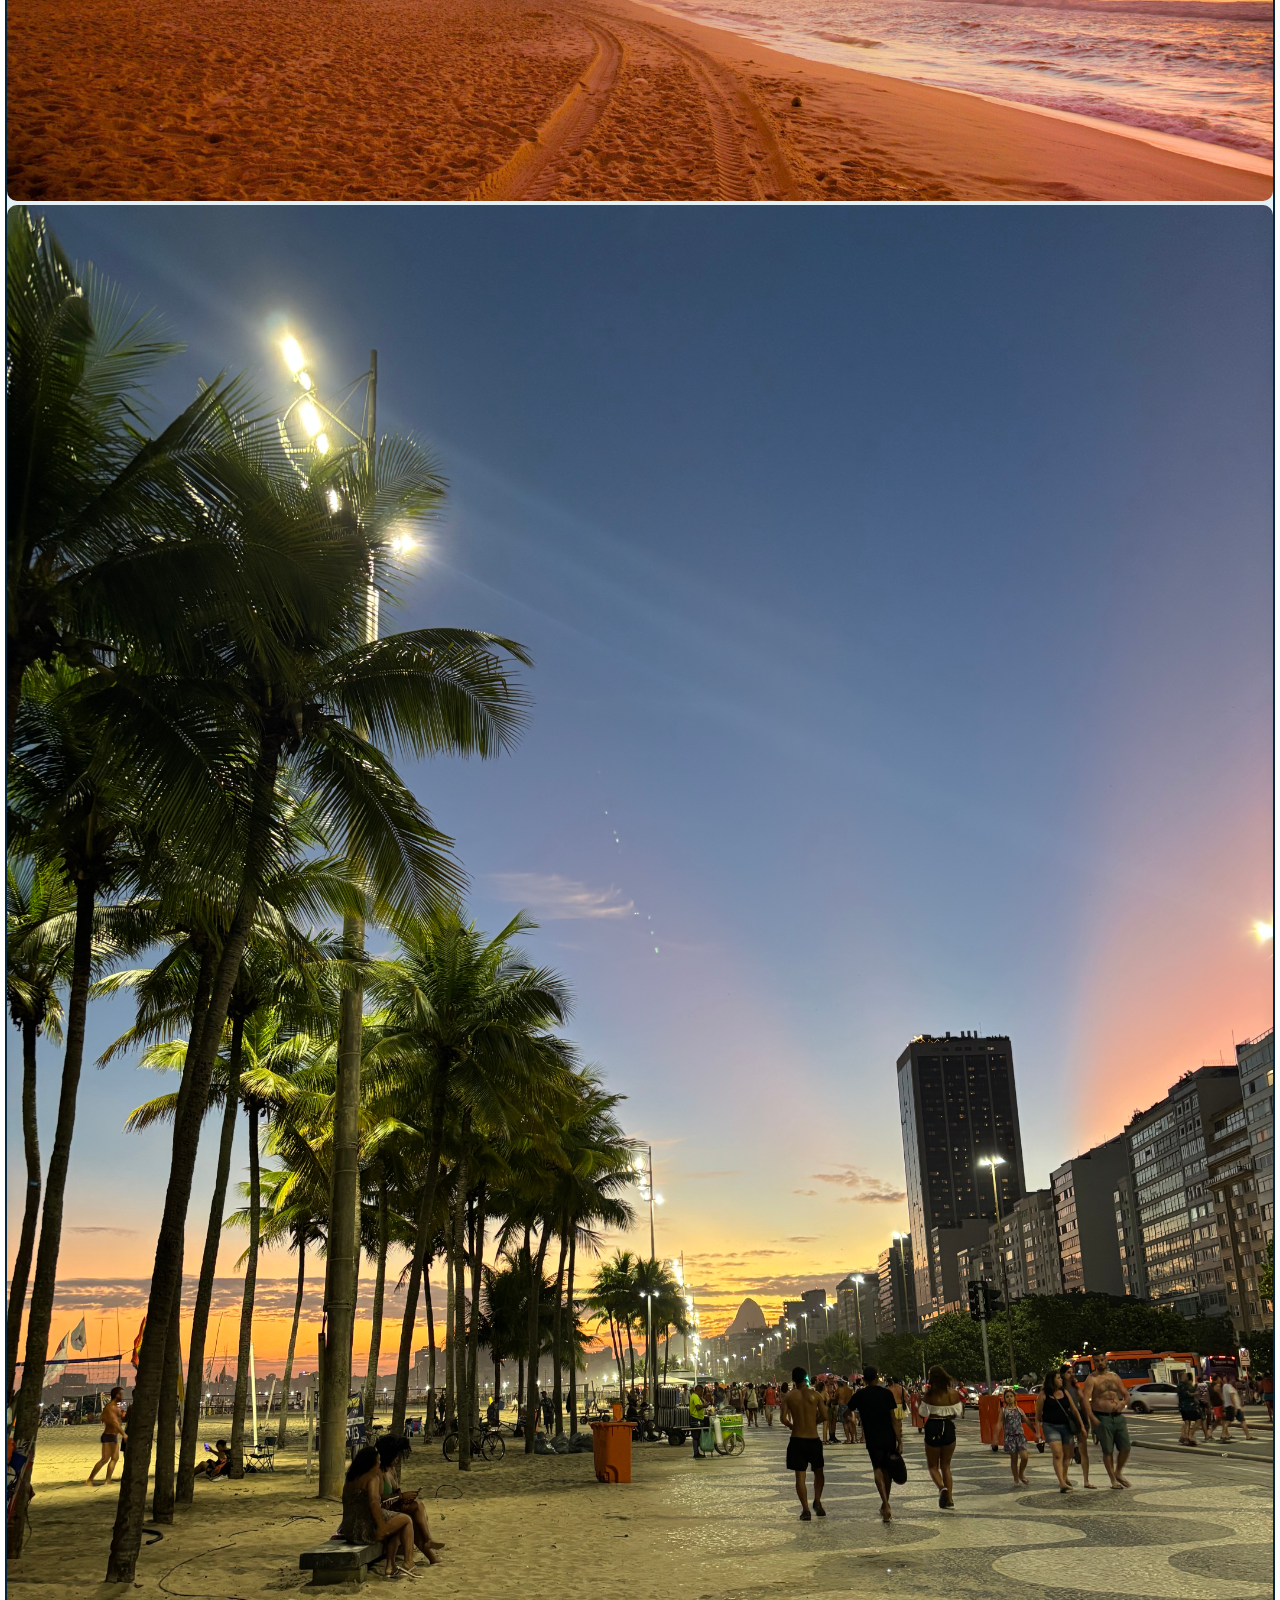
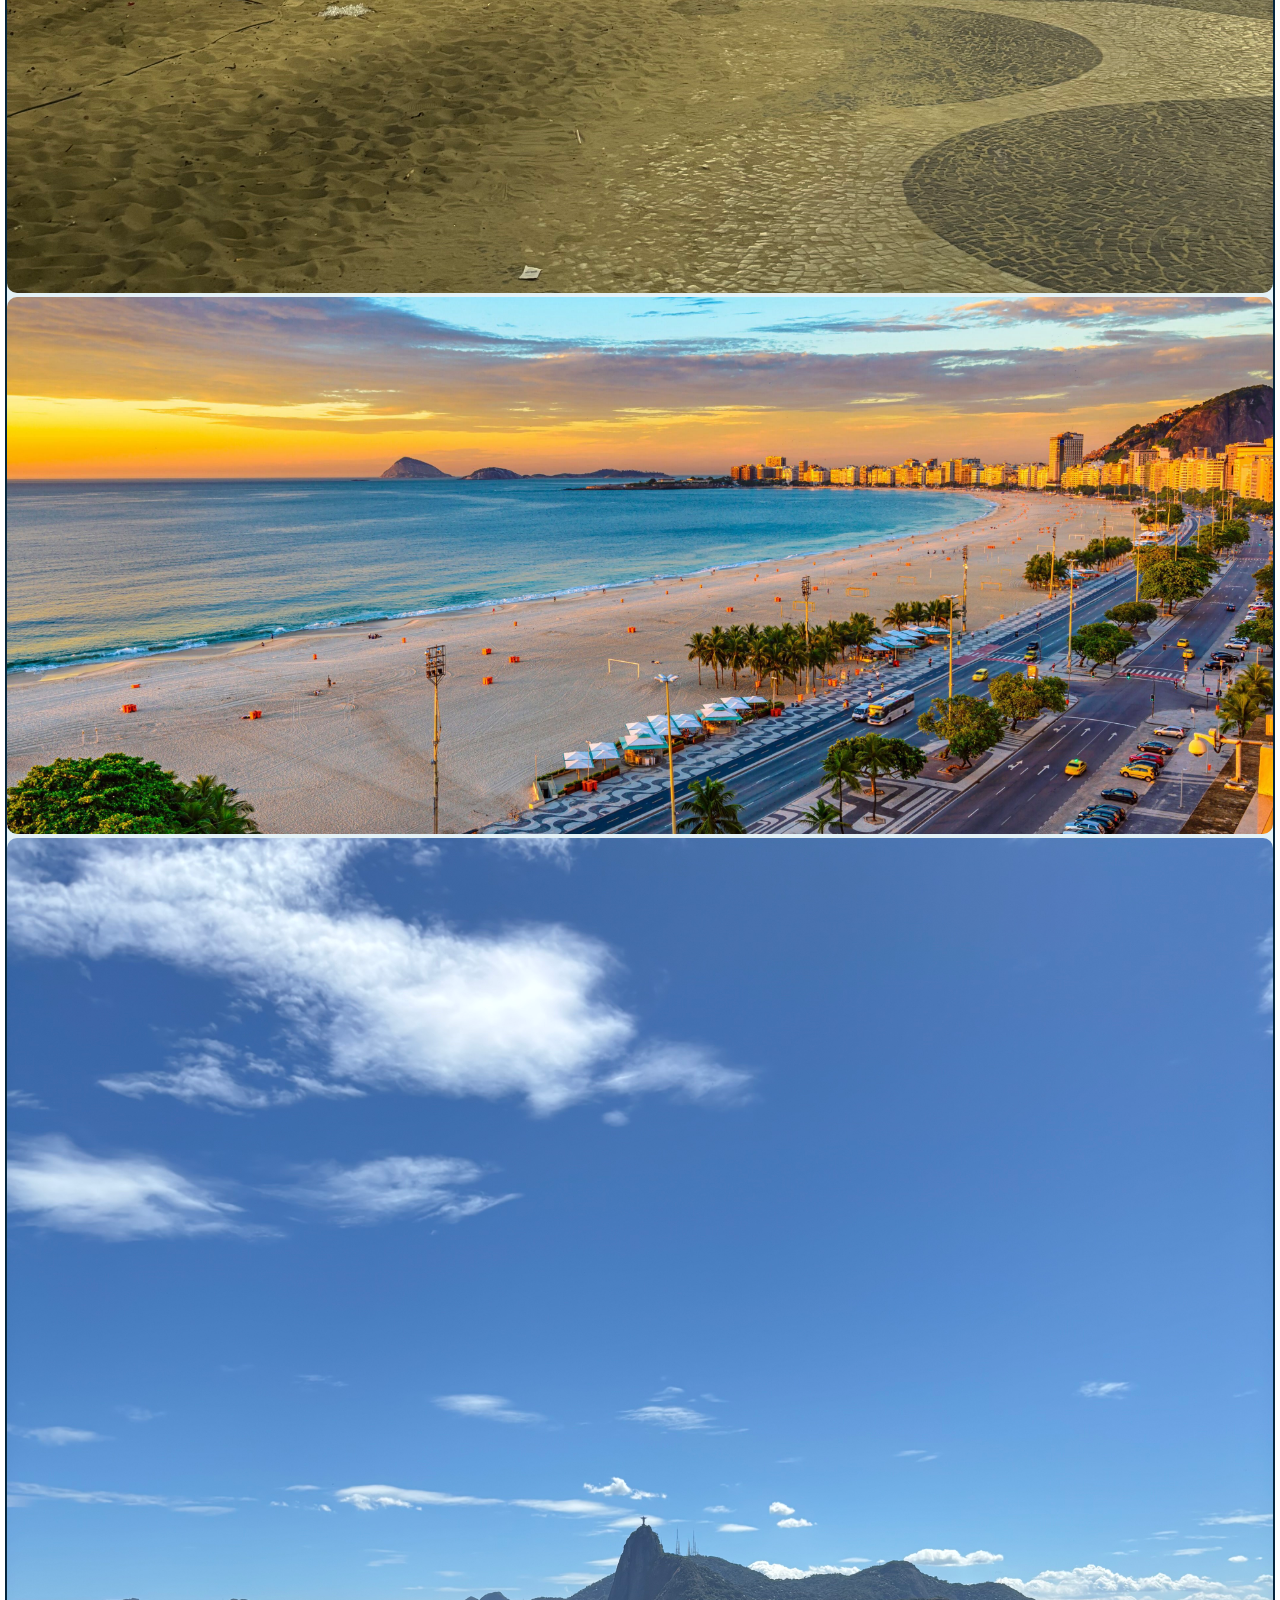
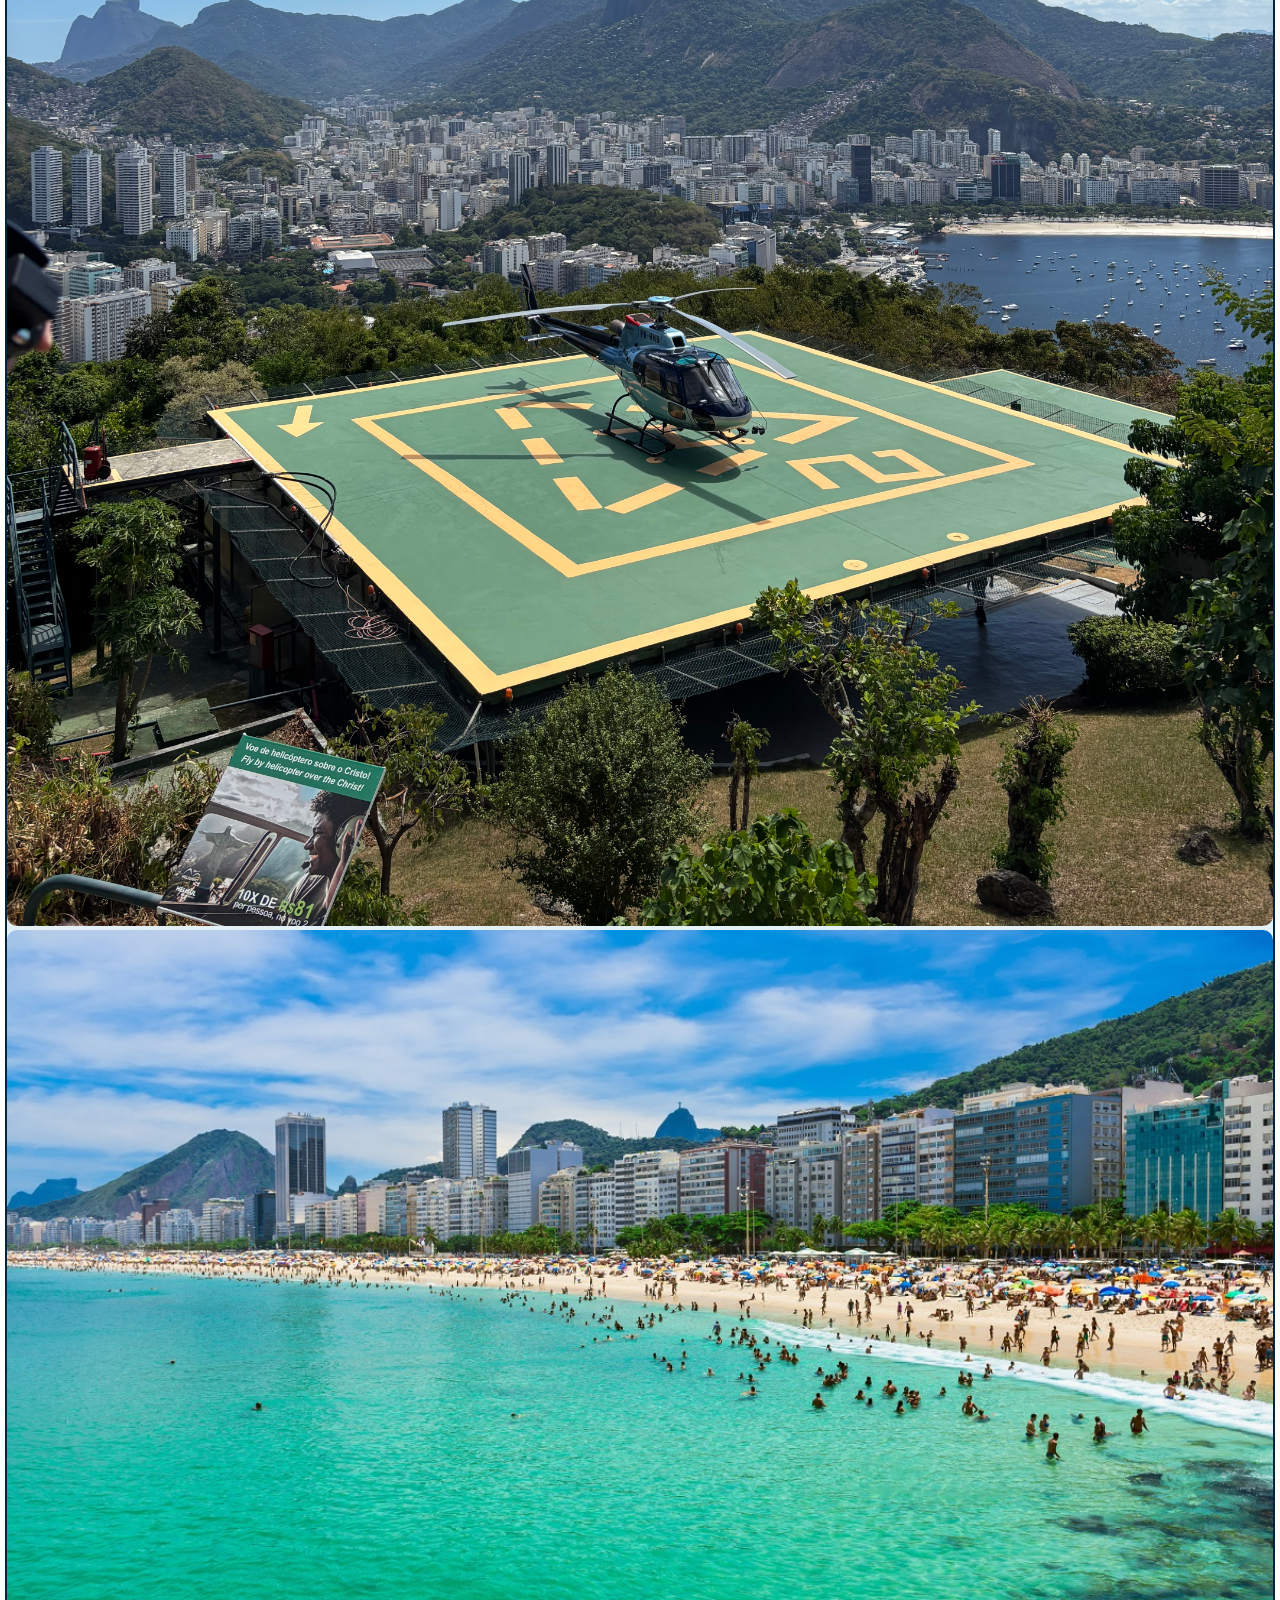
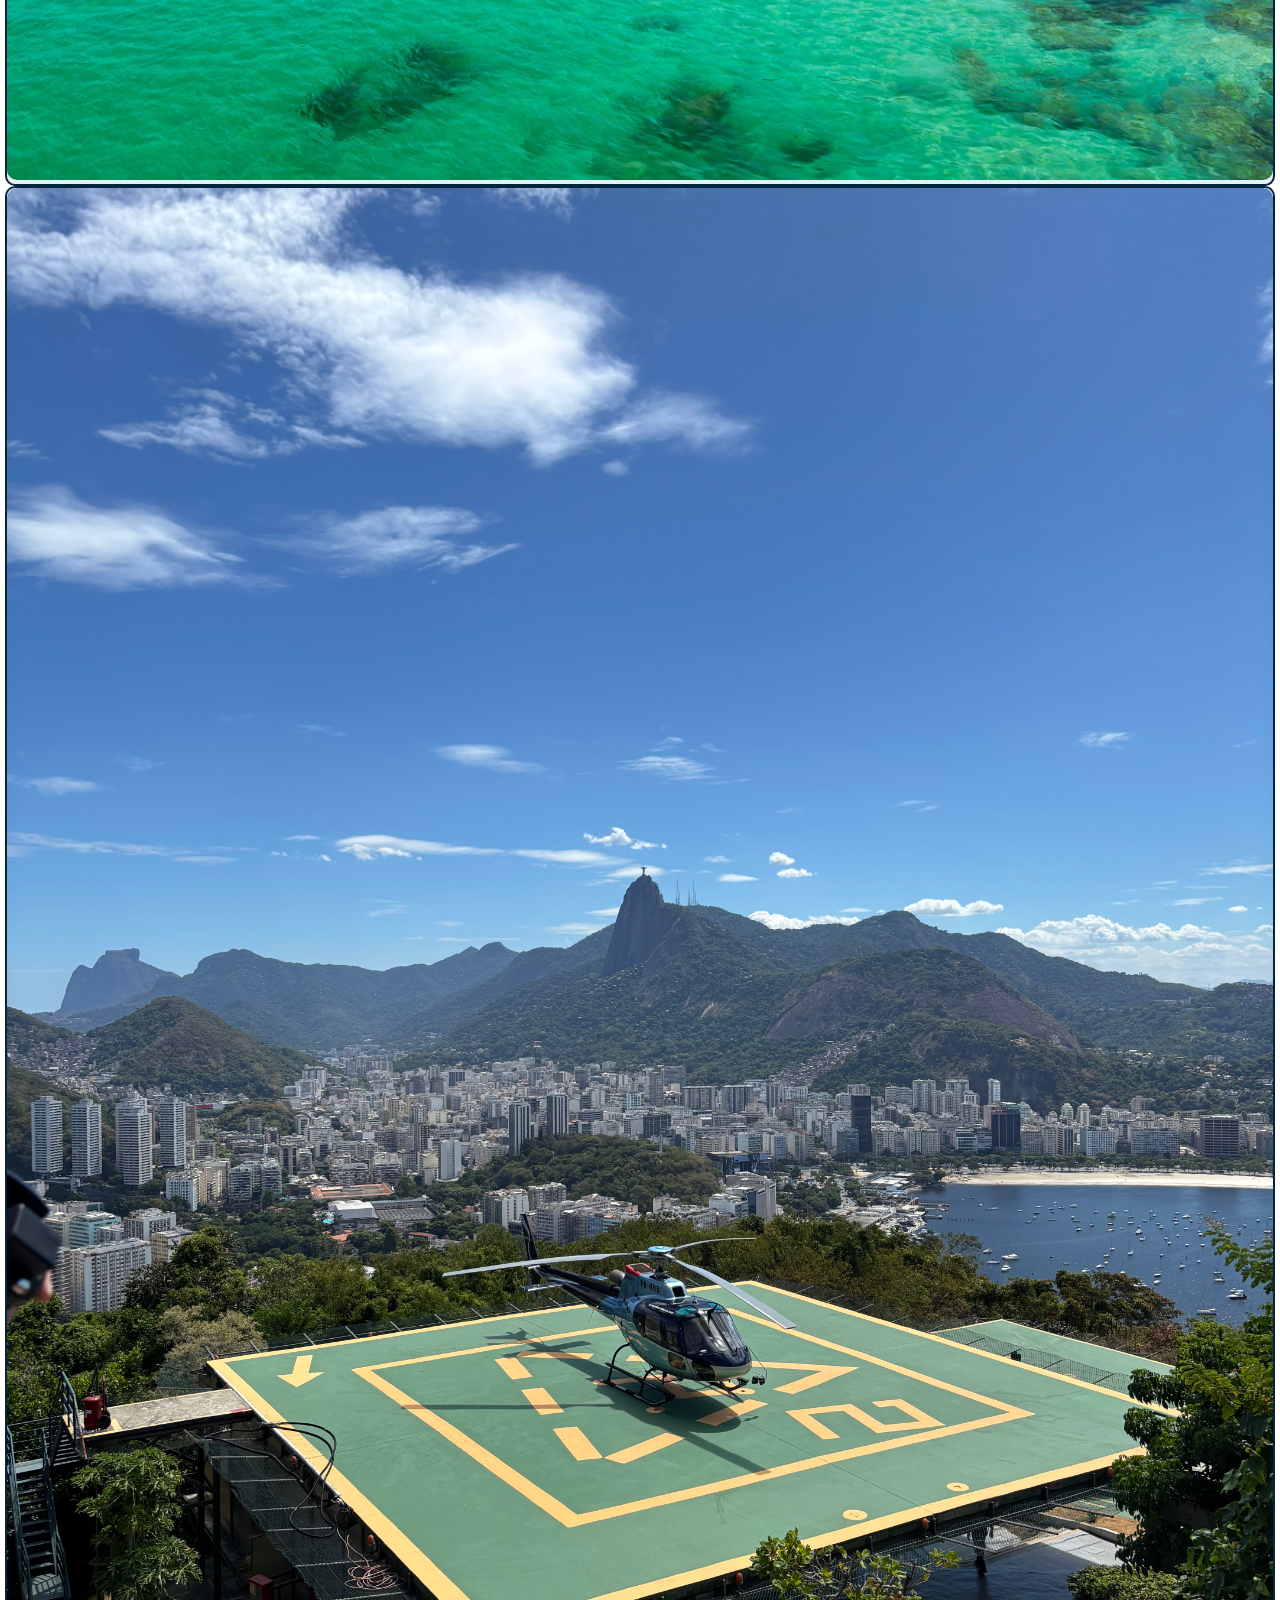
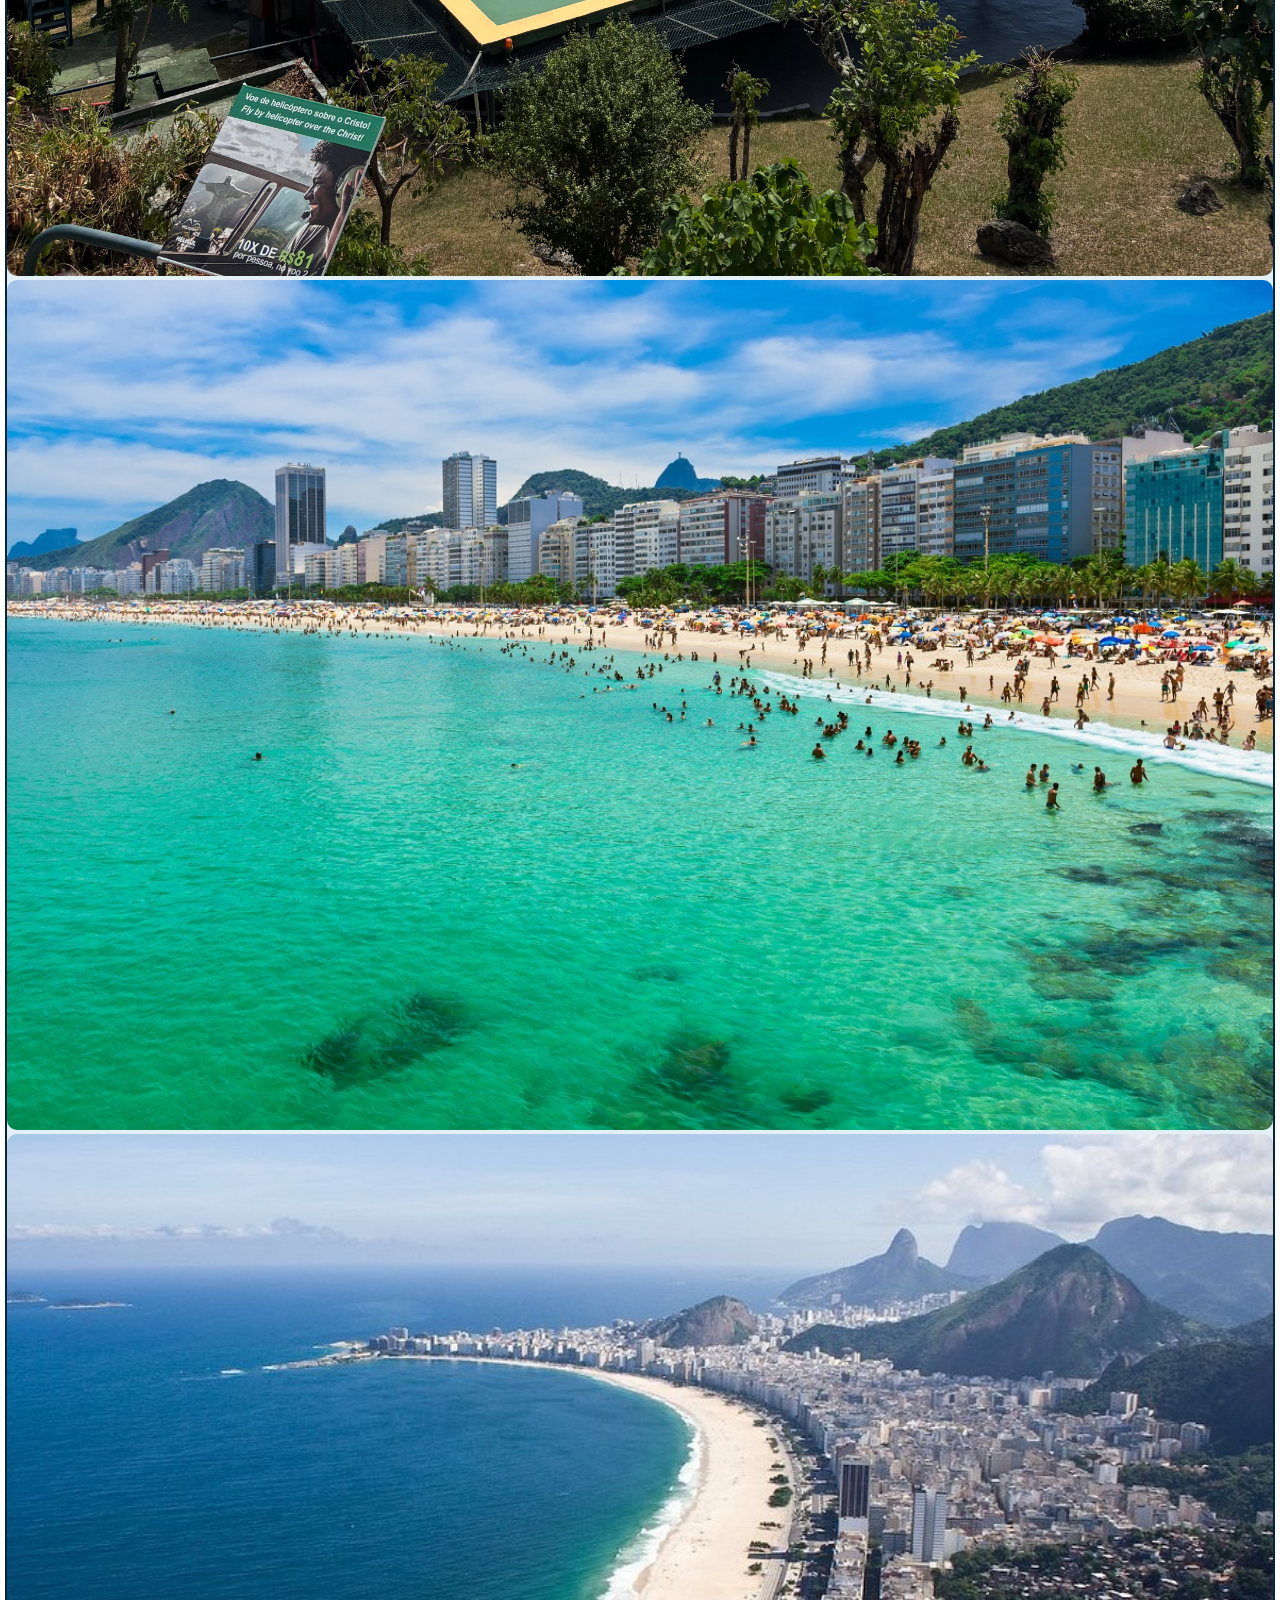
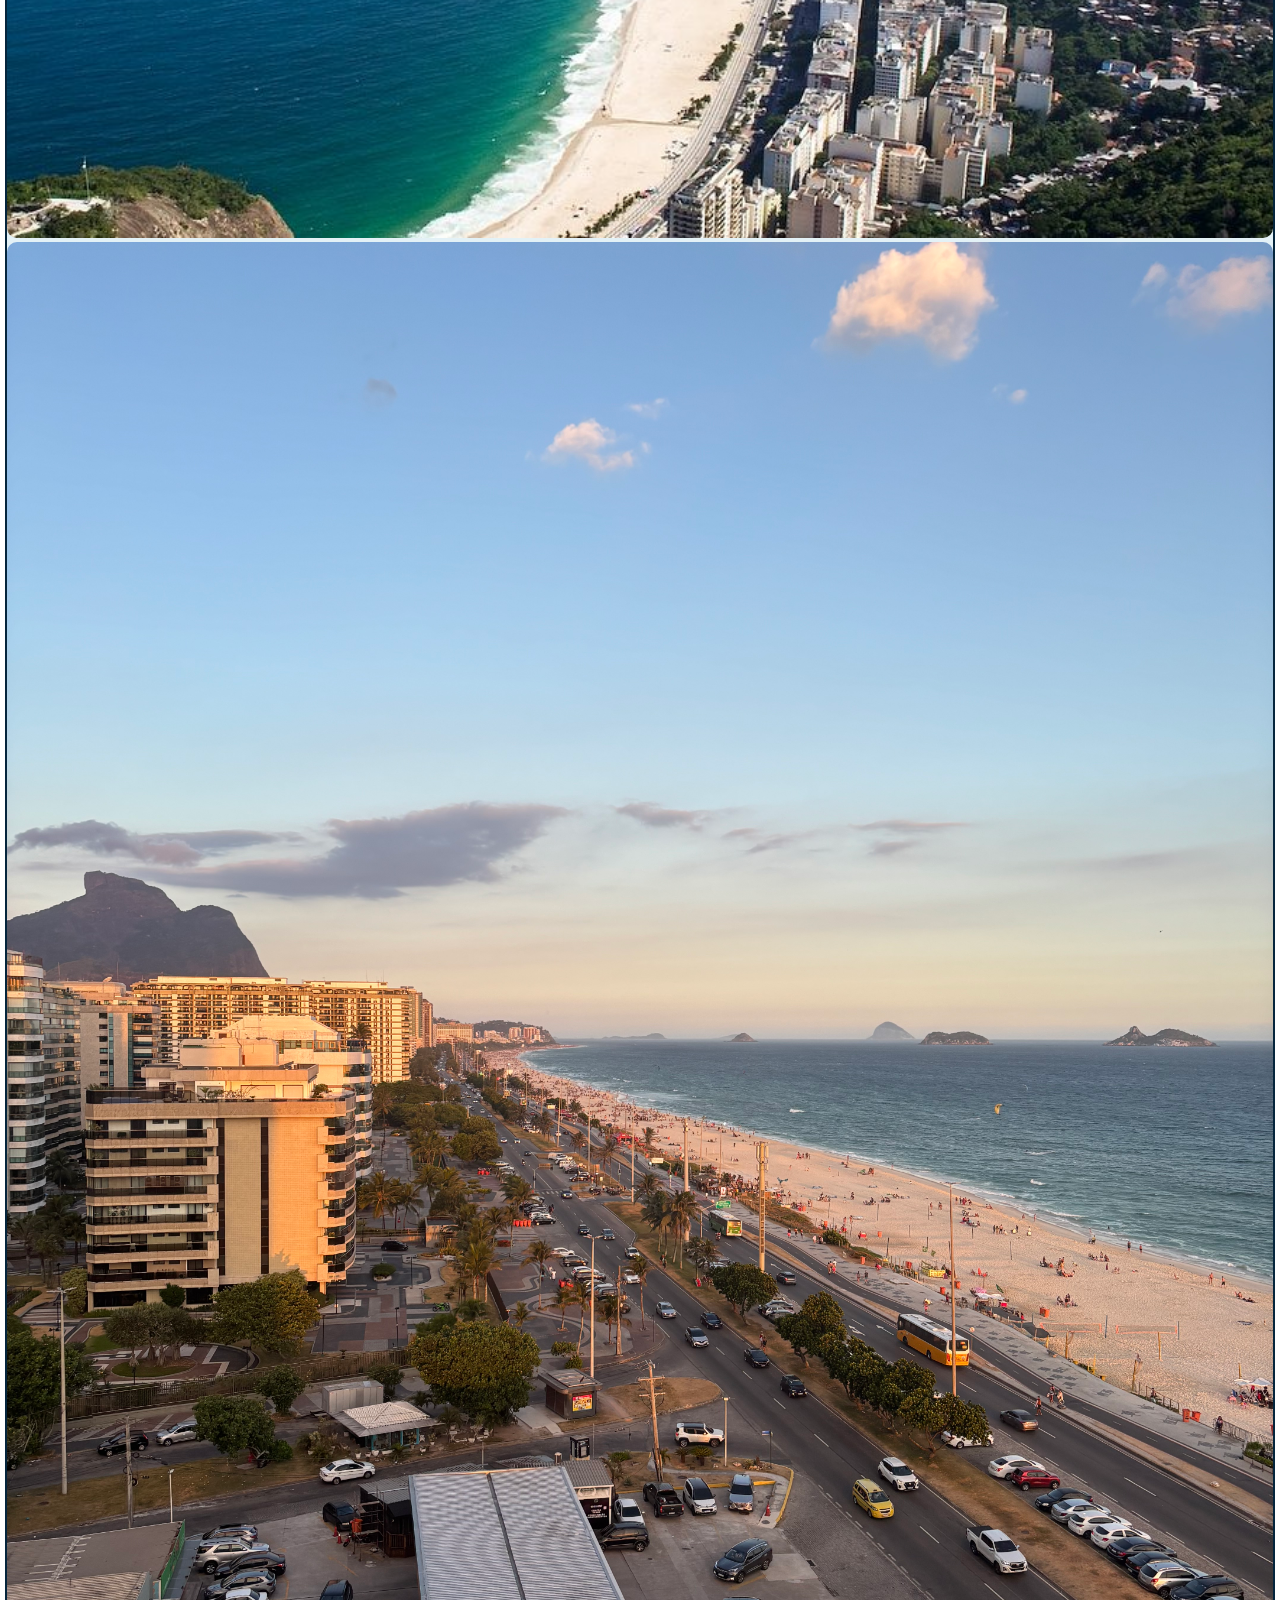
==== commit 207c22ae: "cambios" ====
--- a/brasil.html
+++ b/brasil.html
@@ -15,8 +15,8 @@
         <div class="eso">
             <a href="index.html">Inicio</a>
             <a href="destinos.html">Destinos</a>
-            <a href="">Paquetes</a>
-            <a href="">Contacto</a>
+            <a href="reservas.html">Reserva</a>
+            <a href="contacto.html">Contacto</a>
         </div>  
     </nav>
     <div class="principal3">
--- a/estilos.css
+++ b/estilos.css
@@ -1,6 +1,3 @@
-* {
-
-}
 
 nav{
     background-color: #05253c;
@@ -34,13 +31,11 @@
 
 }
 h1{
+    margin: 0;
     font-family:'Gill Sans', 'Gill Sans MT', Calibri, 'Trebuchet MS', sans-serif;
     font-size: 75px;
     color: #ffffff;
-    align-items: flex-start;  
-    flex-direction: row;
-    justify-content: left;
-}
+    }
 .eslo{
     font-size: 25px;
     color: #fdfdff;
@@ -265,6 +260,8 @@
 
 /*titulo*/
 .res{
+    padding: 30px;
+    margin: 0px;
     background-color: #0E5A7E;
 }
 .tit{
@@ -371,11 +368,11 @@
 .re{
     margin: 0%;
     padding-left: 30px;
-    font-size: 30px;
+    font-size: 70px;
     font-family: 'Gill Sans', 'Gill Sans MT', Calibri, 'Trebuchet MS', sans-serif;
     color: white;
     padding-bottom: 30px;
 }
-.fot{
-
+.rea{
+    color: #ffffff;
 }
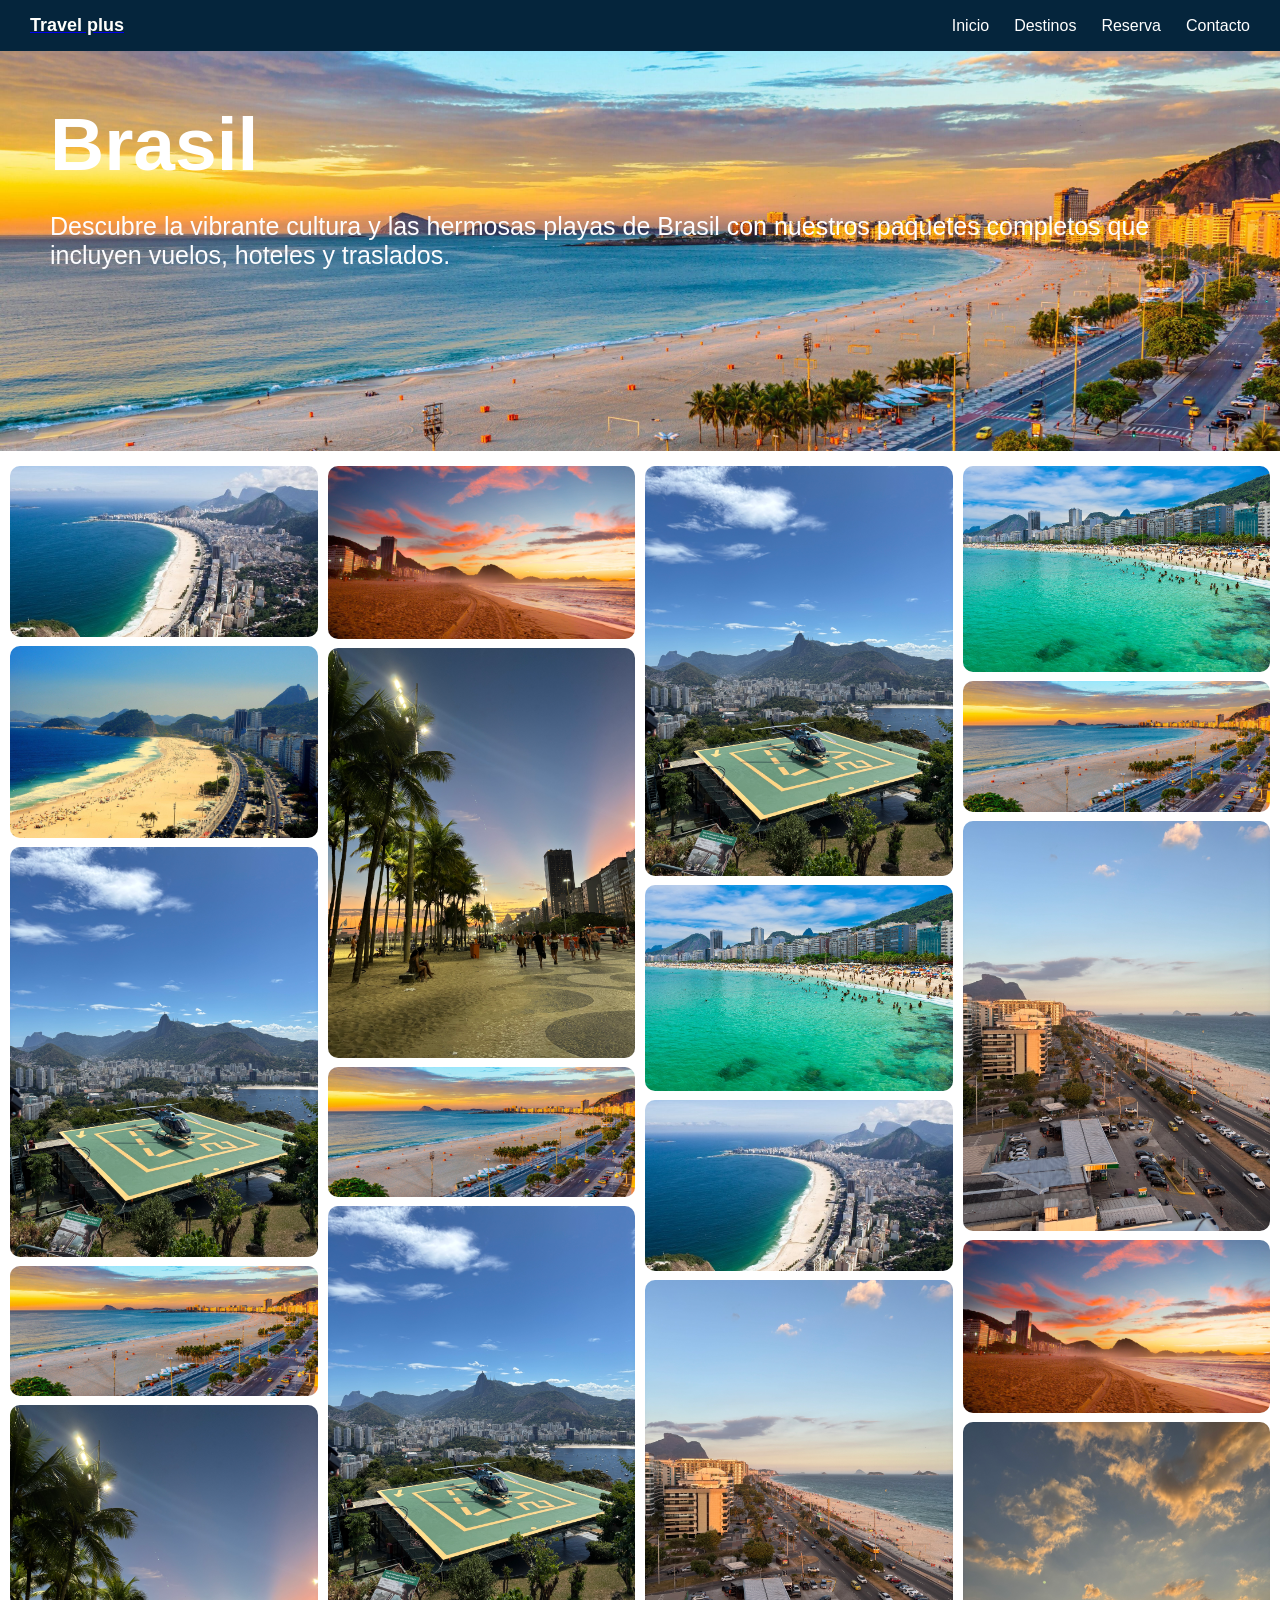
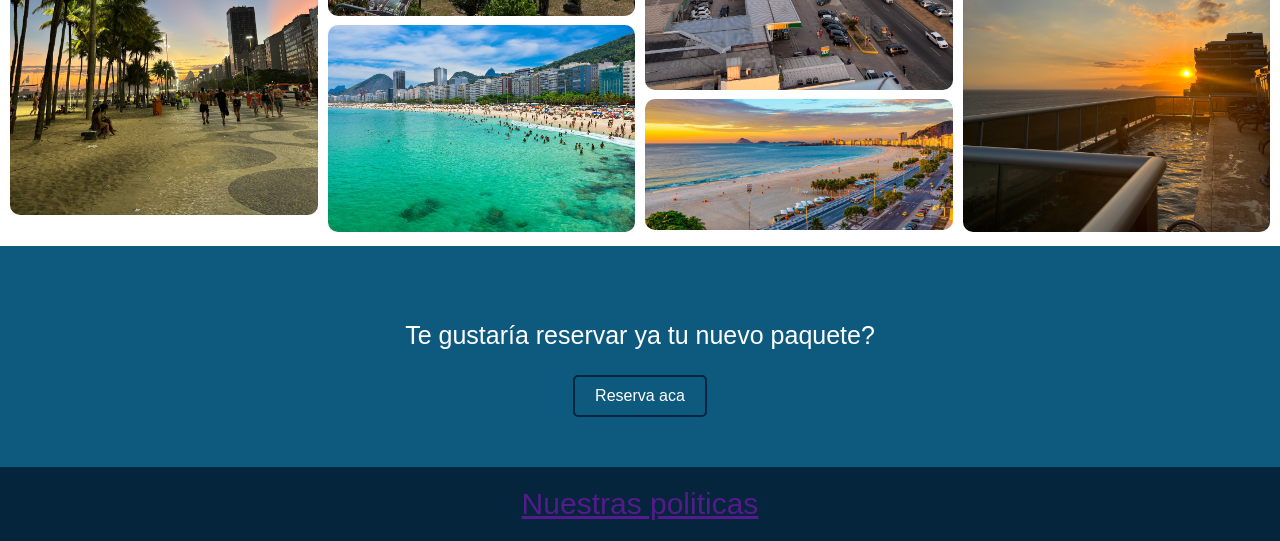
==== commit 4252247f: "cambios" ====
--- a/brasil.html
+++ b/brasil.html
@@ -24,28 +24,28 @@
         <p class="eslo">Descubre la vibrante cultura y las hermosas playas de Brasil con nuestros paquetes completos que incluyen vuelos, hoteles y traslados.</p>
     </div>
     <div class="contenedor">
-        <div class="foto">
+        <div class="fotoo">
             <img src="brasil/copacabana1.jpg" alt="img 1">
             <img src="brasil/103540-beach-Brazil-Rio_de_Janeiro-Copacabana.jpg" alt="img 1">
             <img src="brasil/IMG_1512.jpeg" alt="img 1">
             <img src="brasil/copacabana3.jpg" alt="img 1">
             <img src="brasil/IMG_1596.jpeg" alt="img 1">
         </div>
-        <div class="foto">
+        <div class="fotoo">
             <img src="brasil/copacabana4.jpg" alt="img 2">
             <img src="brasil/IMG_1596.jpeg" alt="img 2">
             <img src="brasil/copacabana3.jpg" alt="img 2">
             <img src="brasil/IMG_1512.jpeg" alt="img 2">
             <img src="brasil/Copacabana Beach.Dreamstime.jpg" alt="img 2">
         </div>
-        <div class="foto">
+        <div class="fotoo">
             <img src="brasil/IMG_1512.jpeg" alt="img 3">
             <img src="brasil/Copacabana Beach.Dreamstime.jpg" alt="img 3">
             <img src="brasil/copacabana1.jpg" alt="img 3">
             <img src="brasil/IMG_2219.jpeg" alt="img 3">
             <img src="brasil/copacabana3.jpg" alt="img 3">
         </div>
-        <div class="foto">
+        <div class="fotoo">
             <img src="brasil/Copacabana Beach.Dreamstime.jpg" alt="img 4">
             <img src="brasil/copacabana3.jpg" alt="img 4">
             <img src="brasil/IMG_2219.jpeg" alt="img 4">
@@ -53,9 +53,12 @@
             <img src="brasil/IMG_2218.jpeg" alt="img 4">
         </div>
     </div>
-    <div class="final2">
+    <div class="final">
         <p class="fin">Te gustaría reservar ya tu nuevo paquete?</p>
-        <button class="boton3">Reserva aca</button>
+        <button class="boton2">Reserva aca</button>
     </div>
+    <footer>
+        <a href="">Nuestras politicas</a>
+    </footer>
 </body>
 </html>
--- a/estilos.css
+++ b/estilos.css
@@ -28,7 +28,7 @@
 .principal{
     background-color: #0E5A7E ;
     padding: 50px;
-
+    color: white;
 }
 h1{
     margin: 0;
@@ -146,6 +146,7 @@
     padding: 2px;
 }
 .dis{
+    padding-bottom: 10px;
     display: flex; 
   
 }
@@ -179,7 +180,7 @@
     padding: 50px;
 }
 .final{
-    background-color: #001347;
+    background-color: #0E5A7E;
     padding: 50px;
 }
 .fin{
@@ -189,9 +190,9 @@
     text-align: center;
 }
 .boton2{
-    background-color: #0000e6;
+    background-color: #0E5A7E;
     color: #fffffc;
-    border: 2px solid #0a0045;
+    border: 2px solid #05253c;
     padding: 10px 20px;
     font-size: 16px;
     cursor: pointer;
@@ -208,24 +209,7 @@
     background-size: cover;
     padding: 50px;
 }
-.final2{
-    background-color: #f89500;
-    padding: 50px;
-}
-.boton3{
-    background-color: #ffb84d;
-    color: #fffffc;
-    border: 2px solid #e68a00;
-    padding: 10px 20px;
-    font-size: 16px;
-    cursor: pointer;
-    margin-bottom: 10px;
-    border-radius: 5px;
-    justify-content: center;
-    align-items: center;
-    display: block;
-    margin: 0 auto; 
-}
+
 .principal4{
     background-image: url('miami/miami5.jpg');
     height: 400px;
@@ -234,31 +218,9 @@
     padding: 50px;
 }
 .final3{
-    background-color: #f3c3ff;
-    padding: 50px;
-}
-.fin3{
-    font-family:'Gill Sans', 'Gill Sans MT', Calibri, 'Trebuchet MS', sans-serif;
-    font-size: 25px;
-    color: #ffffff;
-    text-align: center;
-}
-.boton4{
-    background-color: #ffb3ff;
-    color: #fffffc;
-    border: 2px solid #fc51fc;
-    padding: 10px 20px;
-    font-size: 16px;
-    cursor: pointer;
-    margin-bottom: 10px;
-    border-radius: 5px;
-    justify-content: center;
-    align-items: center;
-    display: block;
-    margin: 0 auto; 
-}
-
-/*titulo*/
+    background-color: #0E5A7E;
+    padding: 50px;
+}
 .res{
     padding: 30px;
     margin: 0px;
@@ -278,6 +240,8 @@
     font-size: 25px;
     font-size: 40px;
     padding-bottom: 12px;
+    margin: 0;
+    padding: 10px;
 }
 .formulario{
     display: flex;
@@ -336,6 +300,7 @@
     width: 350px;
     height: auto;
     border-radius: 10px;
+    
 }
 .coso{
     padding: 10px;
@@ -375,4 +340,25 @@
 }
 .rea{
     color: #ffffff;
+}
+.mensaje{
+    padding: 10px;
+    border: 2px solid #000000;
+    border-radius: 5px;
+    width: 300px;
+    height: 100px;
+}
+footer{
+    background-color: #05253c;
+    padding: 20px;
+    text-align: center;
+    font-family: 'Gill Sans', 'Gill Sans MT', Calibri, 'Trebuchet MS', sans-serif;
+    font-size: 30px;
+}
+.h11{
+    margin: 0;
+    font-family:'Gill Sans', 'Gill Sans MT', Calibri, 'Trebuchet MS', sans-serif;
+    font-size: 75px;
+    color: #ffffff;
+    font-weight: bold;
 }
